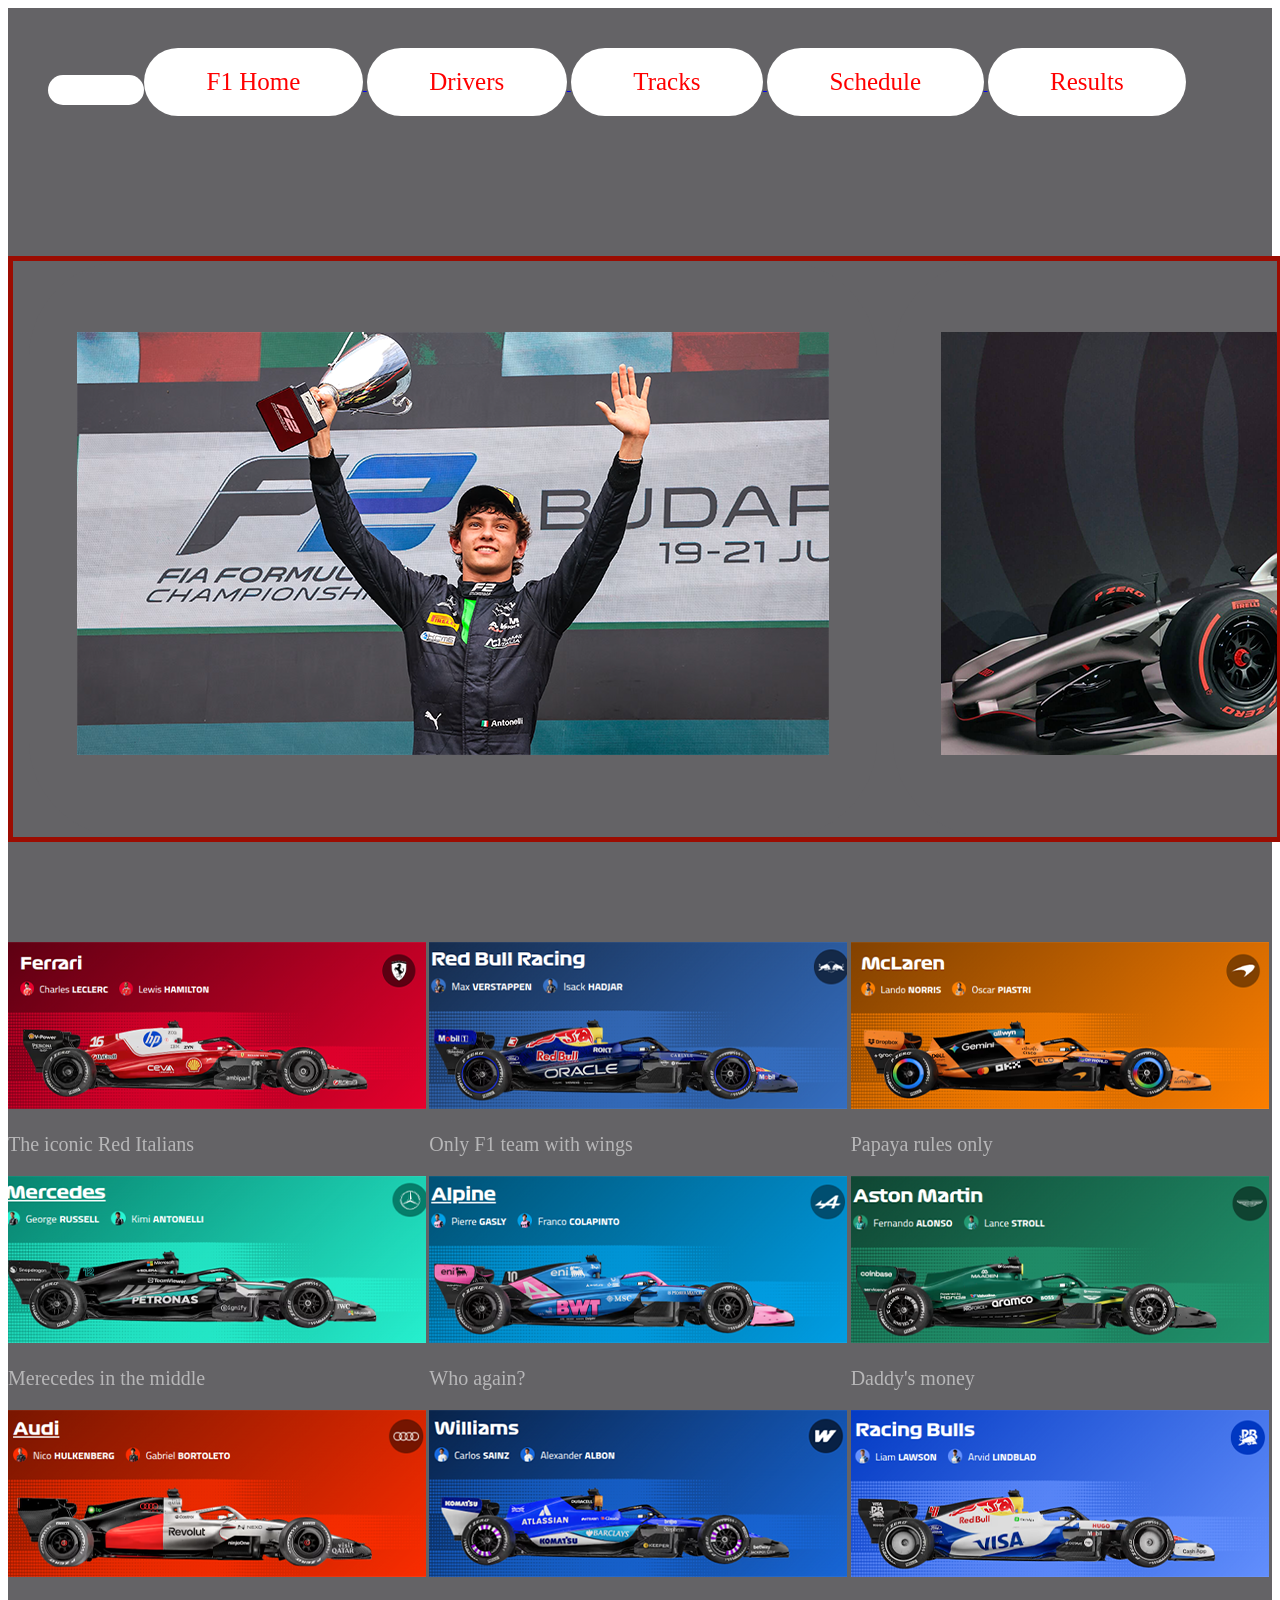
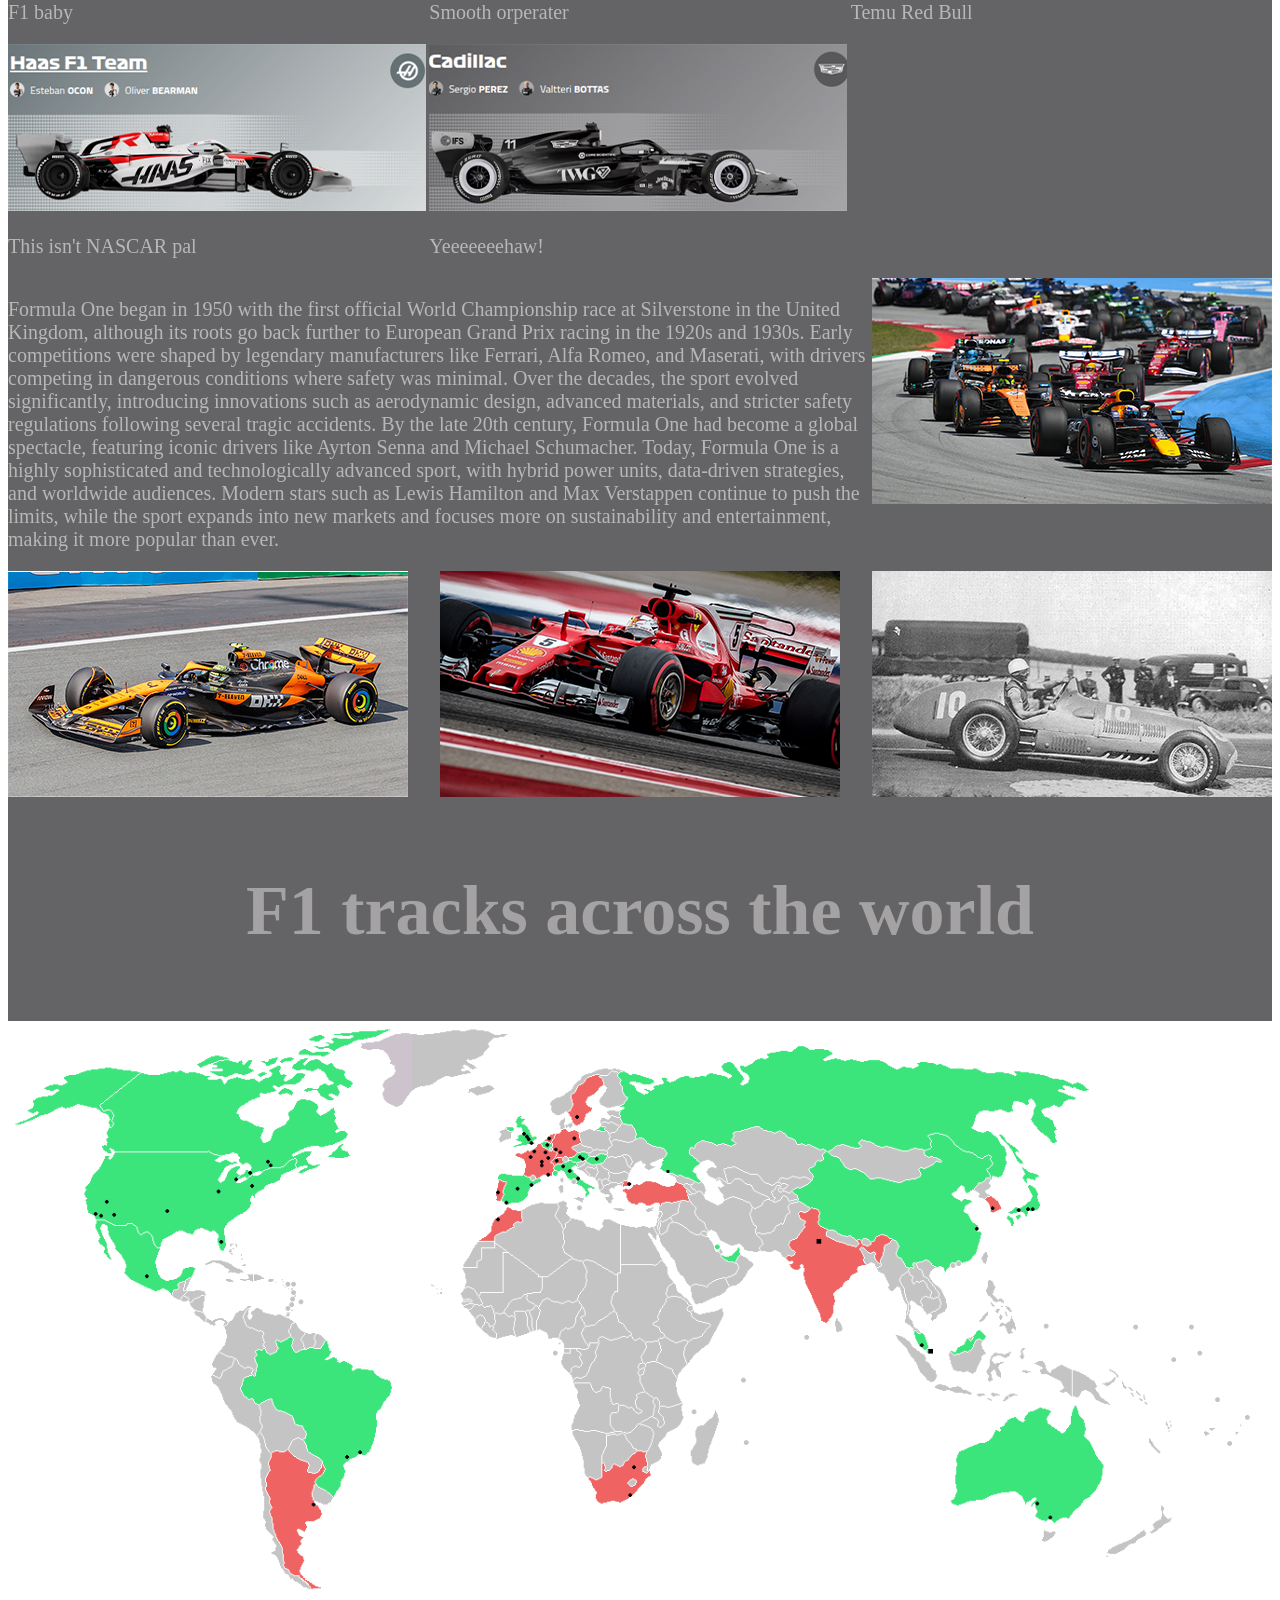
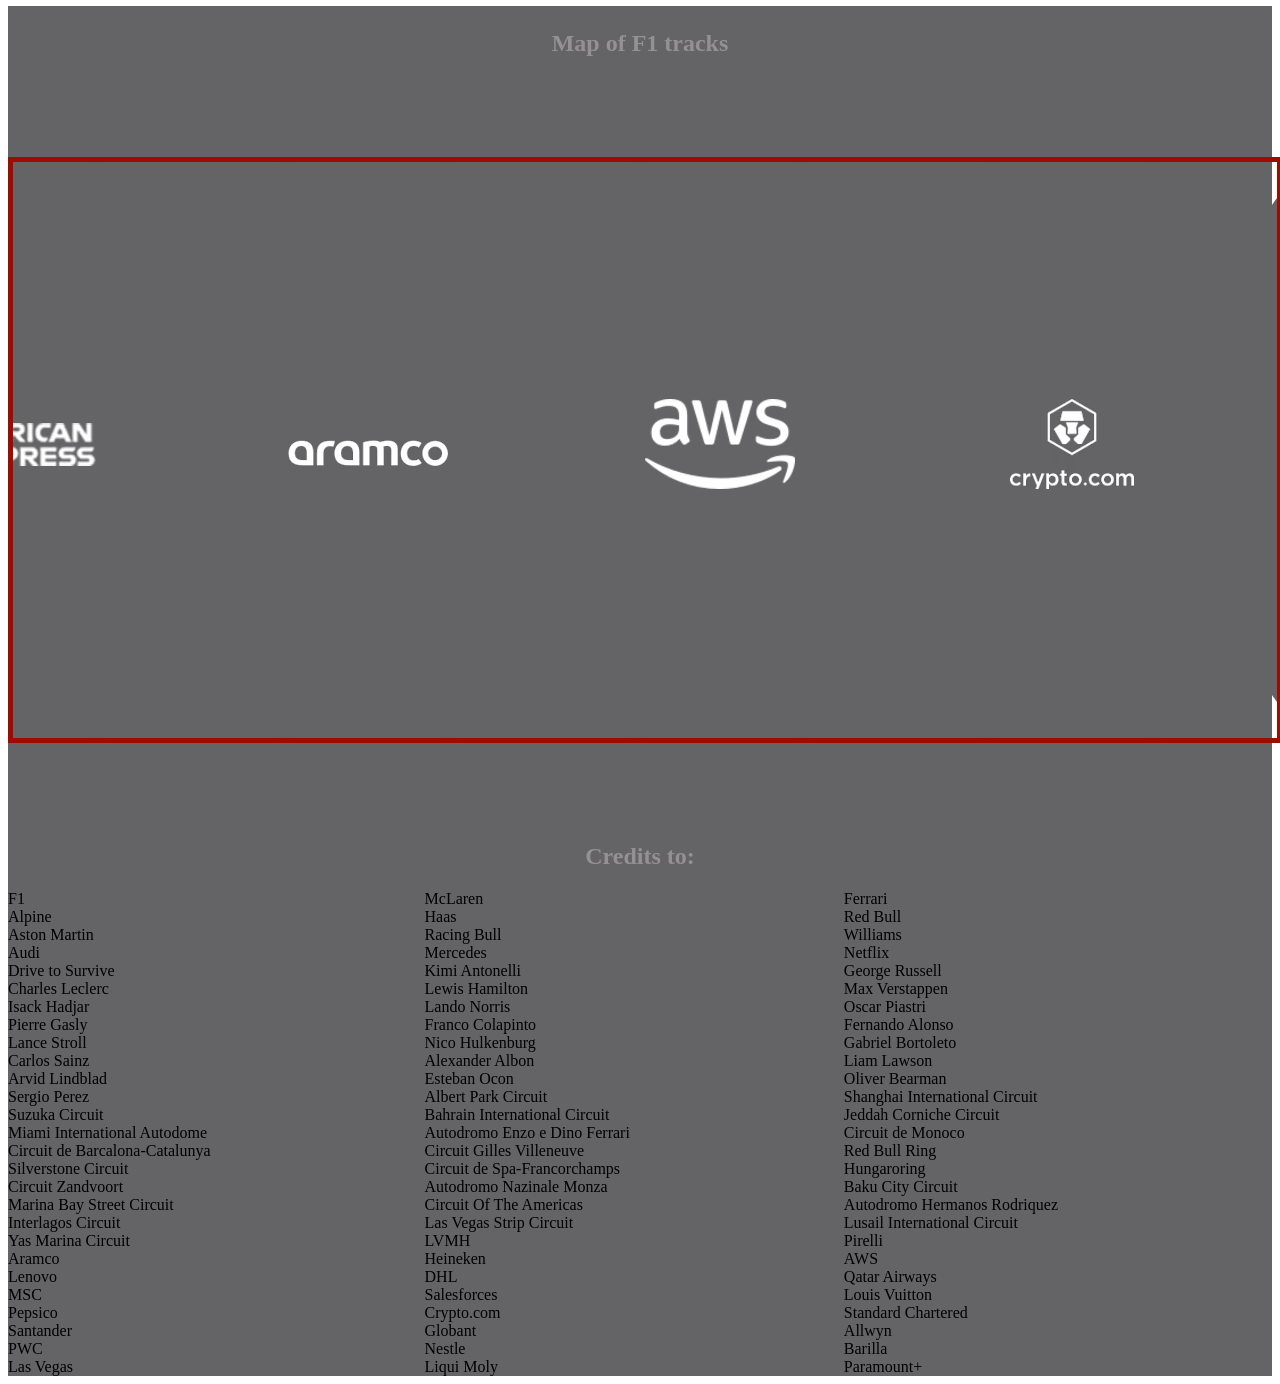
==== index.html @ 0155d585 "Apr 23, 2026, 10:17 PM" ====
<!DOCTYPE html>
<html>
<head>
<title>F1 Page</title>
<link href="style.css" rel="stylesheet">
<link rel="stylesheet" href="style.css">
<link rel="icon" type="images/png" href="images/f1lo-removebg-preview.png">
</head>
<body>
    
    <main>
    <nav>
         <div class="button">
        <a href="index.html"> 
        <button type="button" onclick="lin"  Click Me!</button>
        </a>
            <a href = "index.html">
            <button style= font-size:25px; background-color: red; color:Black”>F1 Home</button>
            </a>
            <a href = "gallery.html">
                <button style= font-size:25px; background-color: red; color:Black”>Drivers</button>
                </a>
                  <a href = "tracks.html">
            <button style= font-size:25px; background-color: red; color:Black”>Tracks</button>
            </a>
            <a href = "schedule.html">
            <button style= font-size:25px; background-color: red; color:Black”>Schedule</button>
            </a>
            <a href = "resuts.html">
            <button style= font-size:25px; background-color: red; color:Black”>Results</button>
            </a>

    </div>
</nav>
<div class="carousel"> 
    <div class="group">
      <div class="card"><img src="images/trial.png" alt="Kimi"></div>
      <div class="card"><img src="images/reveal.png" alt="Audi"></div>
      <div class="card"><img src="images/change.png" alt="Cars"></div>
      <div class="card"><img src="images/season8.png" alt="Drive to survive"></div> 
    </div>
    <div aria-hidden class="group">
        <div class="card"><img src="images/trial.png" alt="Kimi"></div>
        <div class="card"><img src="images/reveal.png" alt="Audi"></div>
        <div class="card"><img src="images/change.png" alt="Cars"></div>
        <div class="card"><img src="images/season8.png" alt="Drive to survive"></div> 
     </div>   
    </div>
 

<div class="container">
    <div><img src="images/fer.png" alt="Ferrari">
    <p>The iconic Red Italians</p></div>
    <div><img src="images/red.png" alt="Red Bull">
        <p>Only F1 team with wings</p></div>
    <div><img src="images/mcl.png" alt="McLaren">
        <p>Papaya rules only</p></div>
    <div><img src="images/Mer.png" alt="Mercedes">
        <p>Merecedes in the middle</p></div>
    <div><img src="images/alp.png" alt="Alpine">
        <p>Who again?</p></div>
    <div><img src="images/ast.png" alt="Aston Martin">
        <p>Daddy's money</p></div>
    <div><img src="images/aud.png" alt="Audi">
        <p>F1 baby</p></div>
    <div><img src="images/wil.png" alt="Williams">
        <p>Smooth orperater</p></div>
    <div><img src="images/rac.png" alt="Racing Bull">
        <p>Temu Red Bull</p></div>
    <div><img src="images/haa.png" alt="Haas">
        <p>This isn't NASCAR pal</p></div>
    <div><img src="images/cad.png" alt="Cadillac">
        <p>Yeeeeeeehaw!</p></div>
</div>



<div class="container">
    <div><img src="images/lots.png" alt="Lots"></div>
    <div><img src="images/foc.png" alt="F1 car"></div>
    <div class="box3"><p>Formula One began in 1950 with the first official World Championship race at Silverstone in the United Kingdom, although its roots go back further to European Grand Prix racing in the 1920s and 1930s. Early competitions were shaped by legendary manufacturers like Ferrari, Alfa Romeo, and Maserati, with drivers competing in dangerous conditions where safety was minimal. Over the decades, the sport evolved significantly, introducing innovations such as aerodynamic design, advanced materials, and stricter safety regulations following several tragic accidents. By the late 20th century, Formula One had become a global spectacle, featuring iconic drivers like Ayrton Senna and Michael Schumacher. Today, Formula One is a highly sophisticated and technologically advanced sport, with hybrid power units, data-driven strategies, and worldwide audiences. Modern stars such as Lewis Hamilton and Max Verstappen continue to push the limits, while the sport expands into new markets and focuses more on sustainability and entertainment, making it more popular than ever.</p>
    </div>
    <div><img src="images/auto.png" alt="Autograph"></div>
    <div><img src="images/oldy.png" alt="Old F1 car"></div>
</div>

<h3>F1 tracks across the world</h3>
<img src="images/map.png" alt="map" width="100%">
<h2>Map of F1 tracks</h2>

 </nav>
<div class="carousel"> 
    <div class="group">
      <div class="card"><img src="images/lvmh.png" alt="Kimi"></div>
      <div class="card"><img src="images/allwyn.png" alt="Cars"></div>
      <div class="card"><img src="images/Amex.png" alt="Drive to survive"></div> 
      <div class="card"><img src="images/aramco.png" alt="Kimi"></div>
      <div class="card"><img src="images/AWSGLOBAL.png" alt="Kimi"></div>
      <div class="card"><img src="images/crypto.com.png" alt="Kimi"></div>
      <div class="card"><img src="images/dhl.png" alt="Kimi"></div>
      <div class="card"><img src="images/globant.png" alt="Kimi"></div>
      <div class="card"><img src="images/lenovo.png" alt="Kimi"></div>
      <div class="card"><img src="images/logoheinekenoutlinedlight.png" alt="Kimi"></div>
      <div class="card"><img src="images/louisvuitton(3).png" alt="Kimi"></div>
      <div class="card"><img src="images/moethennessy.png" alt="Kimi"></div>
      <div class="card"><img src="images/nestle.png" alt="Kimi"></div>
      <div class="card"><img src="images/pepsico.png" alt="Kimi"></div>
      <div class="card"><img src="images/pirelli.png" alt="Kimi"></div>
      <div class="card"><img src="images/qatar.png" alt="Kimi"></div>
      <div class="card"><img src="images/salesforce.png" alt="Kimi"></div>
      <div class="card"><img src="images/santander.png" alt="Kimi"></div>
      <div class="card"><img src="images/standardchartered.png" alt="Kimi"></div>
      <div class="card"><img src="images/TAGH_Shield_Monochrome_White-pw1.png" alt="Kimi"></div>
    </div>
    <div aria-hidden class="group">
 <div class="card"><img src="images/lvmh.png" alt="Kimi"></div>
      <div class="card"><img src="images/allwyn.png" alt="Cars"></div>
      <div class="card"><img src="images/Amex.png" alt="Drive to survive"></div> 
      <div class="card"><img src="images/aramco.png" alt="Kimi"></div>
      <div class="card"><img src="images/AWSGLOBAL.png" alt="Kimi"></div>
      <div class="card"><img src="images/crypto.com.png" alt="Kimi"></div>
      <div class="card"><img src="images/dhl.png" alt="Kimi"></div>
      <div class="card"><img src="images/globant.png" alt="Kimi"></div>
      <div class="card"><img src="images/lenovo.png" alt="Kimi"></div>
      <div class="card"><img src="images/logoheinekenoutlinedlight.png" alt="Kimi"></div>
      <div class="card"><img src="images/louisvuitton(3).png" alt="Kimi"></div>
      <div class="card"><img src="images/moethennessy.png" alt="Kimi"></div>
      <div class="card"><img src="images/nestle.png" alt="Kimi"></div>
      <div class="card"><img src="images/pepsico.png" alt="Kimi"></div>
      <div class="card"><img src="images/pirelli.png" alt="Kimi"></div>
      <div class="card"><img src="images/qatar.png" alt="Kimi"></div>
      <div class="card"><img src="images/salesforce.png" alt="Kimi"></div>
      <div class="card"><img src="images/santander.png" alt="Kimi"></div>
      <div class="card"><img src="images/standardchartered.png" alt="Kimi"></div>
      <div class="card"><img src="images/TAGH_Shield_Monochrome_White-pw1.png" alt="Kimi"></div>
    </div>
    </div>

    <footer>
    <h2>Credits to:</h2>
   <div class="container">
    <div>F1</div>
    <div> McLaren </div>
    <div>Ferrari</div>
    <div>Alpine</div>
    <div>Haas</div>
    <div>Red Bull</div>
    <div>Aston Martin </div>
    <div>Racing Bull</div>
    <div>Williams</div> 
    <div>Audi</div>
    <div>Mercedes</div>
    <div>Netflix</div>
    <div>Drive to Survive</div>
    <div>Kimi Antonelli</div>
   <div>George Russell</div>
   <div>Charles Leclerc</div>
   <div>Lewis Hamilton</div>
   <div>Max Verstappen</div>
   <div>Isack Hadjar</div>
   <div>Lando Norris</div>
   <div>Oscar Piastri</div>
   <div>Pierre Gasly</div>
   <div>Franco Colapinto</div>
   <div>Fernando Alonso</div>
   <div>Lance Stroll</div>
   <div>Nico Hulkenburg</div>
   <div>Gabriel Bortoleto</div>
   <div>Carlos Sainz</div>
   <div>Alexander Albon</div>
   <div>Liam Lawson</div>
   <div>Arvid Lindblad</div>
   <div>Esteban Ocon</div>
   <div>Oliver Bearman</div>
   <div>Sergio Perez</div>
   <div>Albert Park Circuit</div>
   <div>Shanghai International Circuit</div>
   <div>Suzuka Circuit</div>
   <div>Bahrain International Circuit</div>
   <div>Jeddah Corniche Circuit</div>
   <div>Miami International Autodome</div>
   <div>Autodromo Enzo e Dino Ferrari</div>
   <div>Circuit de Monoco</div>
   <div>Circuit de Barcalona-Catalunya</div>
   <div>Circuit Gilles Villeneuve</div>
   <div>Red Bull Ring</div>
   <div>Silverstone Circuit</div>
   <div>Circuit de Spa-Francorchamps</div>
   <div>Hungaroring</div>
   <div>Circuit Zandvoort</div>
   <div>Autodromo Nazinale Monza</div>
   <div>Baku City Circuit</div>
   <div>Marina Bay Street Circuit</div>
   <div>Circuit Of The Americas</div>
   <div>Autodromo Hermanos Rodriquez</div>
   <div>Interlagos Circuit</div>
   <div>Las Vegas Strip Circuit</div>
   <div>Lusail International Circuit</div>
   <div>Yas Marina Circuit</div>
   <div>LVMH</div>
   <div>Pirelli</div>
   <div>Aramco</div>
   <div>Heineken</div>
   <div>AWS</div>
   <div>Lenovo</div>
   <div>DHL</div>
   <div>Qatar Airways</div>
   <div>MSC</div>
   <div>Salesforces</div>
   <div>Louis Vuitton</div>
   <div>Pepsico</div>
   <div>Crypto.com</div>
   <div>Standard Chartered</div>
   <div>Santander</div>
   <div>Globant</div>
   <div>Allwyn</div>
   <div>PWC</div>
   <div>Nestle</div>
   <div>Barilla</div>
   <div>Las Vegas</div>
   <div>Liqui Moly</div>
   <div>Paramount+</div>

</div>
</main>
</footer>
</body>
</html>
---- style.css ----
.carousel {
  margin: 100px auto;
  width: 100%;
  border: 5px solid rgb(156, 12, 1);
  display: flex;
  overflow-x: auto;
  gap: 1em;
}

  .carousel::-webkit-scrollbar {
    display: none;
    }
   
    .group{
        display: flex;
        align-items: center;
        justify-content: center;
        gap: 1em;
        animation: spin 45s infinite linear;
        padding-right: 1em;
        padding-left: 1em;
    }
        
        .card{
            Flex: 0 0 5em;
            height: 10em;
            padding: 1em;
            background: rgb(100, 99, 102);
            font-size: 3rem;
            border-radius: 2em;
            text-align: center;
            align-content: center;
            }
            @keyframes spin {
            from {translate: 0;}
            to {translate: -100%;}
            }
            
.container {
display: grid;
grid-template-columns: auto auto auto;
}

.container {
    display: grid;
    grid-template-columns: auto auto auto;
    }

    
    h3 {
        font-size: 70px; text-align: center;
    }

    h2 {
        text-align: center;
    }

    nav { background-color: rgb(100, 99, 102); padding: 40px;}

    main { background-color: rgb(100, 99, 102);}

    button{
        border: none;
        background: white;
        padding: .8em 2.5em;
        border-radius: 100px;
        color: red;
        font-family: poppins;
        font-size: 1.2em;
        font-weight: 500;
        cursor: pointer;
        transition: 150ms ease;
        }
        button hover{
        background-color: red;
        scale: 2;
        }
        

    .box3 {
        grid-column-start: 1;
        grid-row-start: 1;
        grid-column-end: 3;
    }

    h1 {
        color: rgba(188, 184, 184, 0.539);
        font-family: Georgia, 'Times New Roman', Times, serif;
    }

    h2 {
        color: rgba(188, 184, 184, 0.539);
        font-family: Georgia, 'Times New Roman', Times, serif;
    }
h3 {
        color: rgba(220, 215, 215, 0.539);
        font-family: Georgia, 'Times New Roman', Times, serif;
    }

   p {
        color: rgba(255, 255, 255, 0.539);
        font-family: Georgia, 'Times New Roman', Times, serif;
        font-size: 20px;
    }
---- style.css ----
.carousel {
  margin: 100px auto;
  width: 100%;
  border: 5px solid rgb(156, 12, 1);
  display: flex;
  overflow-x: auto;
  gap: 1em;
}

  .carousel::-webkit-scrollbar {
    display: none;
    }
   
    .group{
        display: flex;
        align-items: center;
        justify-content: center;
        gap: 1em;
        animation: spin 45s infinite linear;
        padding-right: 1em;
        padding-left: 1em;
    }
        
        .card{
            Flex: 0 0 5em;
            height: 10em;
            padding: 1em;
            background: rgb(100, 99, 102);
            font-size: 3rem;
            border-radius: 2em;
            text-align: center;
            align-content: center;
            }
            @keyframes spin {
            from {translate: 0;}
            to {translate: -100%;}
            }
            
.container {
display: grid;
grid-template-columns: auto auto auto;
}

.container {
    display: grid;
    grid-template-columns: auto auto auto;
    }

    
    h3 {
        font-size: 70px; text-align: center;
    }

    h2 {
        text-align: center;
    }

    nav { background-color: rgb(100, 99, 102); padding: 40px;}

    main { background-color: rgb(100, 99, 102);}

    button{
        border: none;
        background: white;
        padding: .8em 2.5em;
        border-radius: 100px;
        color: red;
        font-family: poppins;
        font-size: 1.2em;
        font-weight: 500;
        cursor: pointer;
        transition: 150ms ease;
        }
        button hover{
        background-color: red;
        scale: 2;
        }
        

    .box3 {
        grid-column-start: 1;
        grid-row-start: 1;
        grid-column-end: 3;
    }

    h1 {
        color: rgba(188, 184, 184, 0.539);
        font-family: Georgia, 'Times New Roman', Times, serif;
    }

    h2 {
        color: rgba(188, 184, 184, 0.539);
        font-family: Georgia, 'Times New Roman', Times, serif;
    }
h3 {
        color: rgba(220, 215, 215, 0.539);
        font-family: Georgia, 'Times New Roman', Times, serif;
    }

   p {
        color: rgba(255, 255, 255, 0.539);
        font-family: Georgia, 'Times New Roman', Times, serif;
        font-size: 20px;
    }
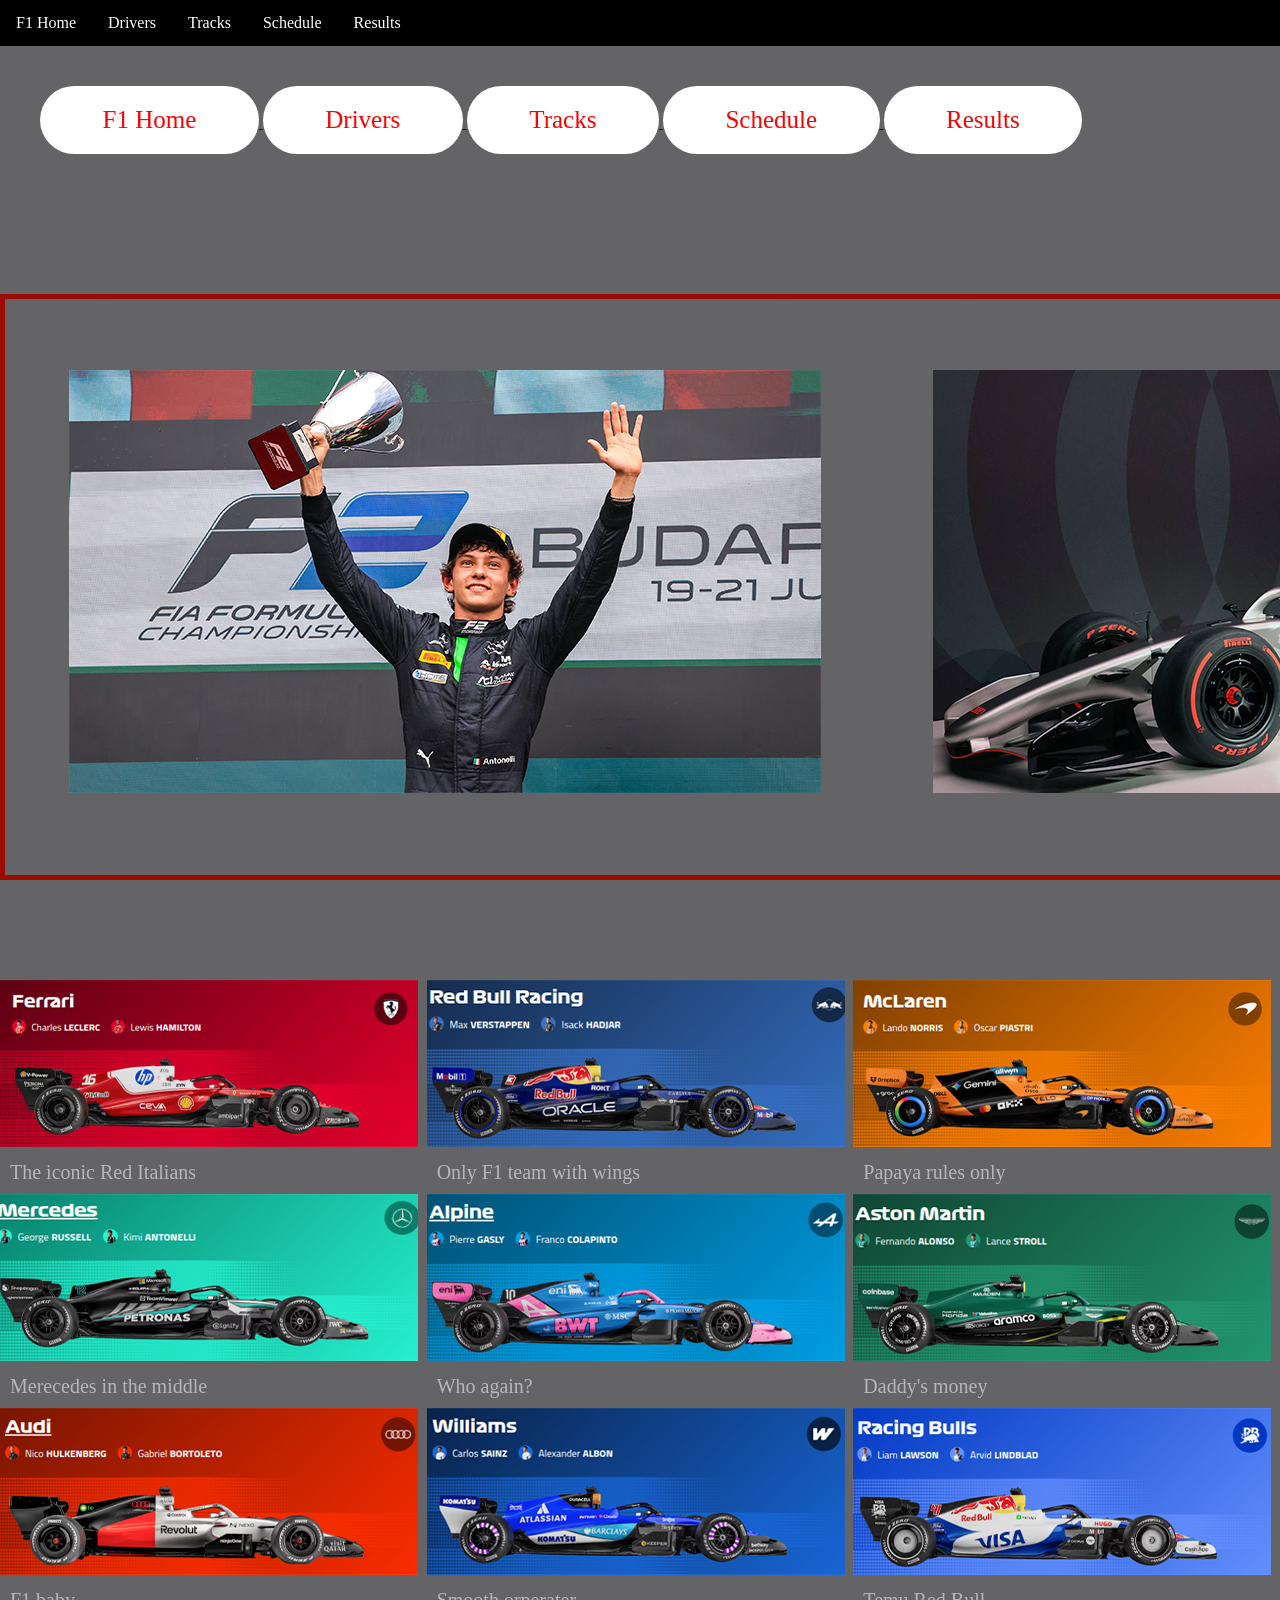
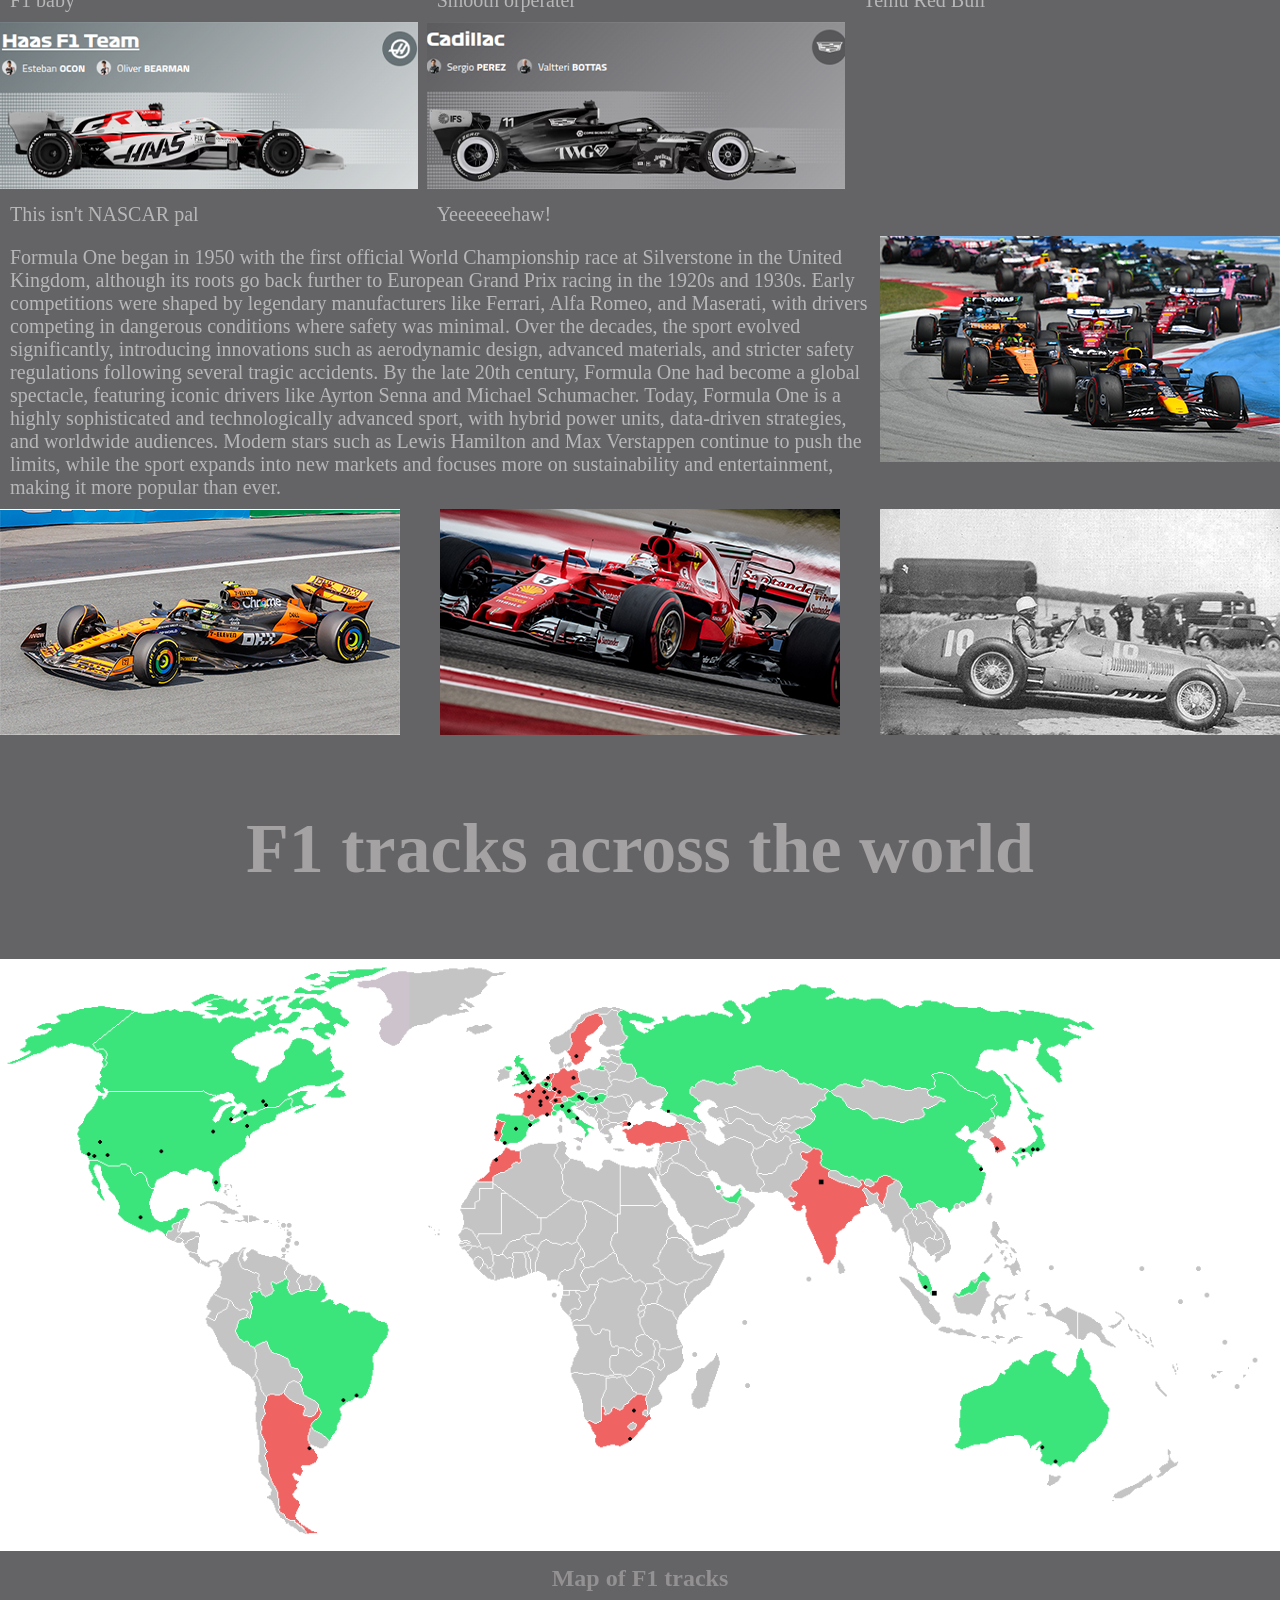
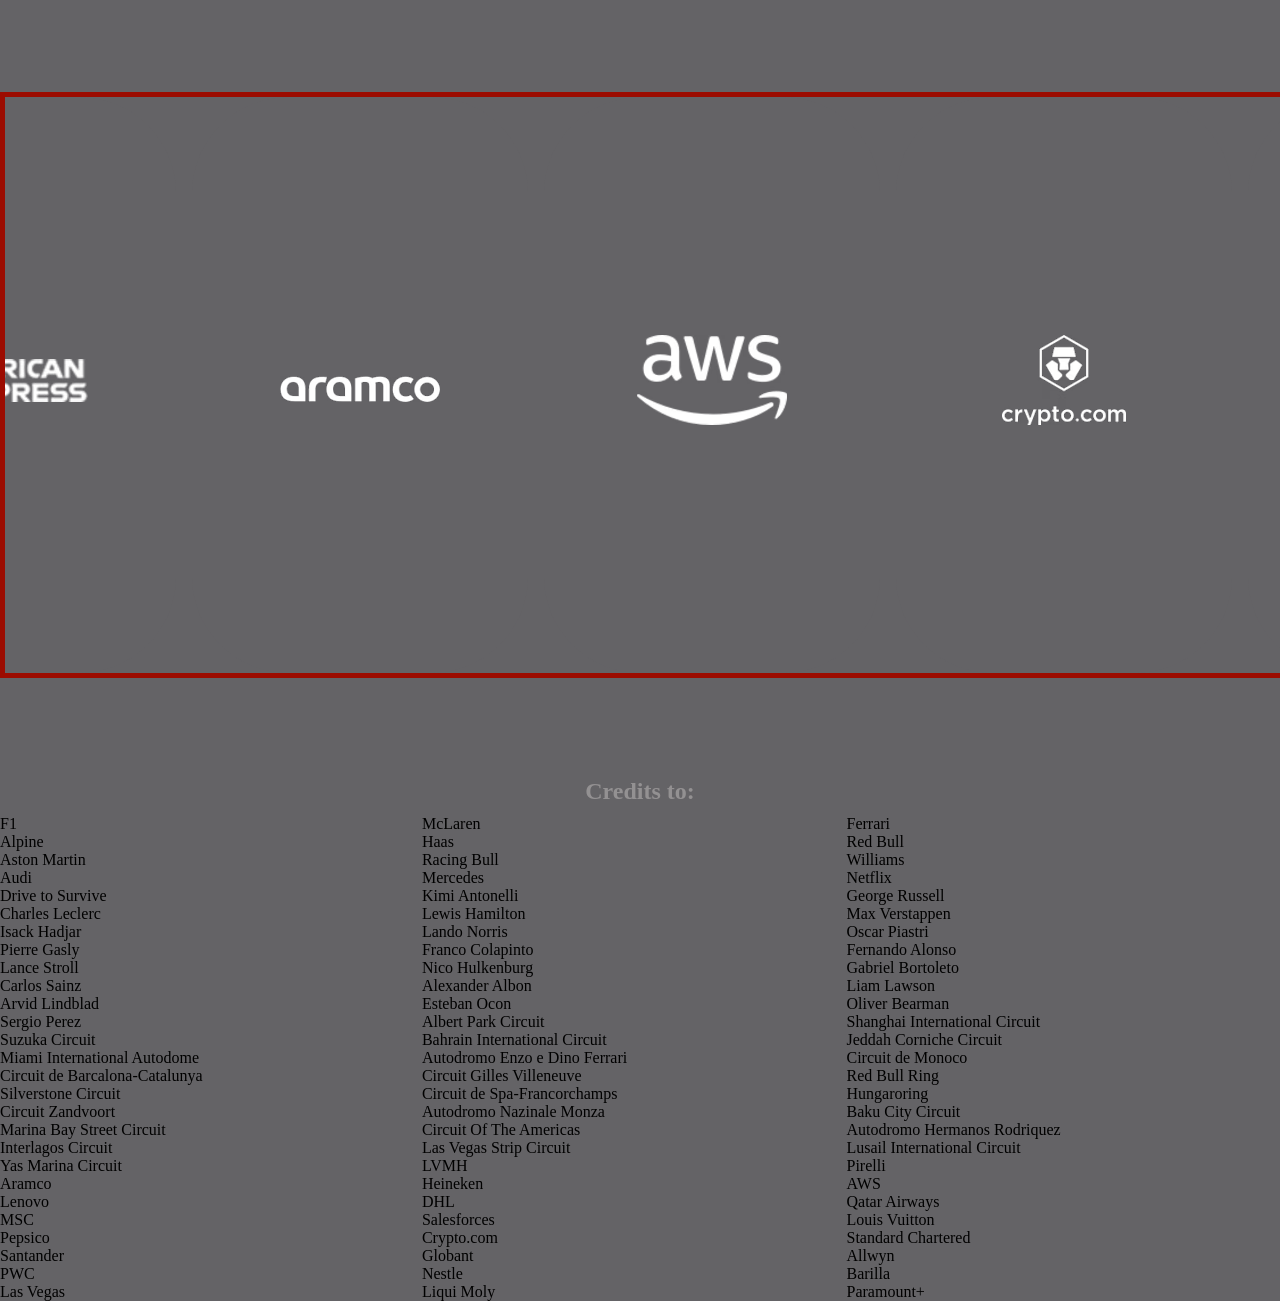
==== commit 87aee8c7: "Apr 23, 2026, 10:29 PM" ====
--- a/index.html
+++ b/index.html
@@ -9,11 +9,14 @@
 <body>
     
     <main>
+        <ul>
+  <li><a href="index.html"> F1 Home</a></li>
+  <li><a href="gallery.html">Drivers</a></li>
+  <li><a href="tracks.html">Tracks</a></li>
+  <li><a href="schedule.html">Schedule</a></li>
+   <li><a href="resuts.html">Results</a></li>
+</ul>
     <nav>
-         <div class="button">
-        <a href="index.html"> 
-        <button type="button" onclick="lin"  Click Me!</button>
-        </a>
             <a href = "index.html">
             <button style= font-size:25px; background-color: red; color:Black”>F1 Home</button>
             </a>
--- a/style.css
+++ b/style.css
@@ -103,5 +103,51 @@
         font-size: 20px;
     }
 
+    body {
+  margin: 0;
+  padding: 0;
+}
+
+h2, p {
+  margin: 10px;
+}
+
+ul {
+  list-style-type: none;
+  margin: 0;
+  padding: 0;
+  overflow: hidden;
+  background-color: black;
+}
+
+ul li {
+  float: left;
+}
+
+ul li a {
+  display: block;
+  color: white;
+  text-align: center;
+  padding: 14px 16px;
+  text-decoration: none;
+}
+
+ul li a:hover {
+  background-color: #111111;
+}
+</style>
+</head>
+<body>
+
+<ul>
+  <li><a href="#home">Home</a></li>
+  <li><a href="#news">News</a></li>
+  <li><a href="#contact">Contact</a></li>
+  <li><a href="#about">About</a></li>
+</ul>
+
+</body>
+</html>
+
     
     
--- a/style.css
+++ b/style.css
@@ -103,5 +103,51 @@
         font-size: 20px;
     }
 
+    body {
+  margin: 0;
+  padding: 0;
+}
+
+h2, p {
+  margin: 10px;
+}
+
+ul {
+  list-style-type: none;
+  margin: 0;
+  padding: 0;
+  overflow: hidden;
+  background-color: black;
+}
+
+ul li {
+  float: left;
+}
+
+ul li a {
+  display: block;
+  color: white;
+  text-align: center;
+  padding: 14px 16px;
+  text-decoration: none;
+}
+
+ul li a:hover {
+  background-color: #111111;
+}
+</style>
+</head>
+<body>
+
+<ul>
+  <li><a href="#home">Home</a></li>
+  <li><a href="#news">News</a></li>
+  <li><a href="#contact">Contact</a></li>
+  <li><a href="#about">About</a></li>
+</ul>
+
+</body>
+</html>
+
     
     
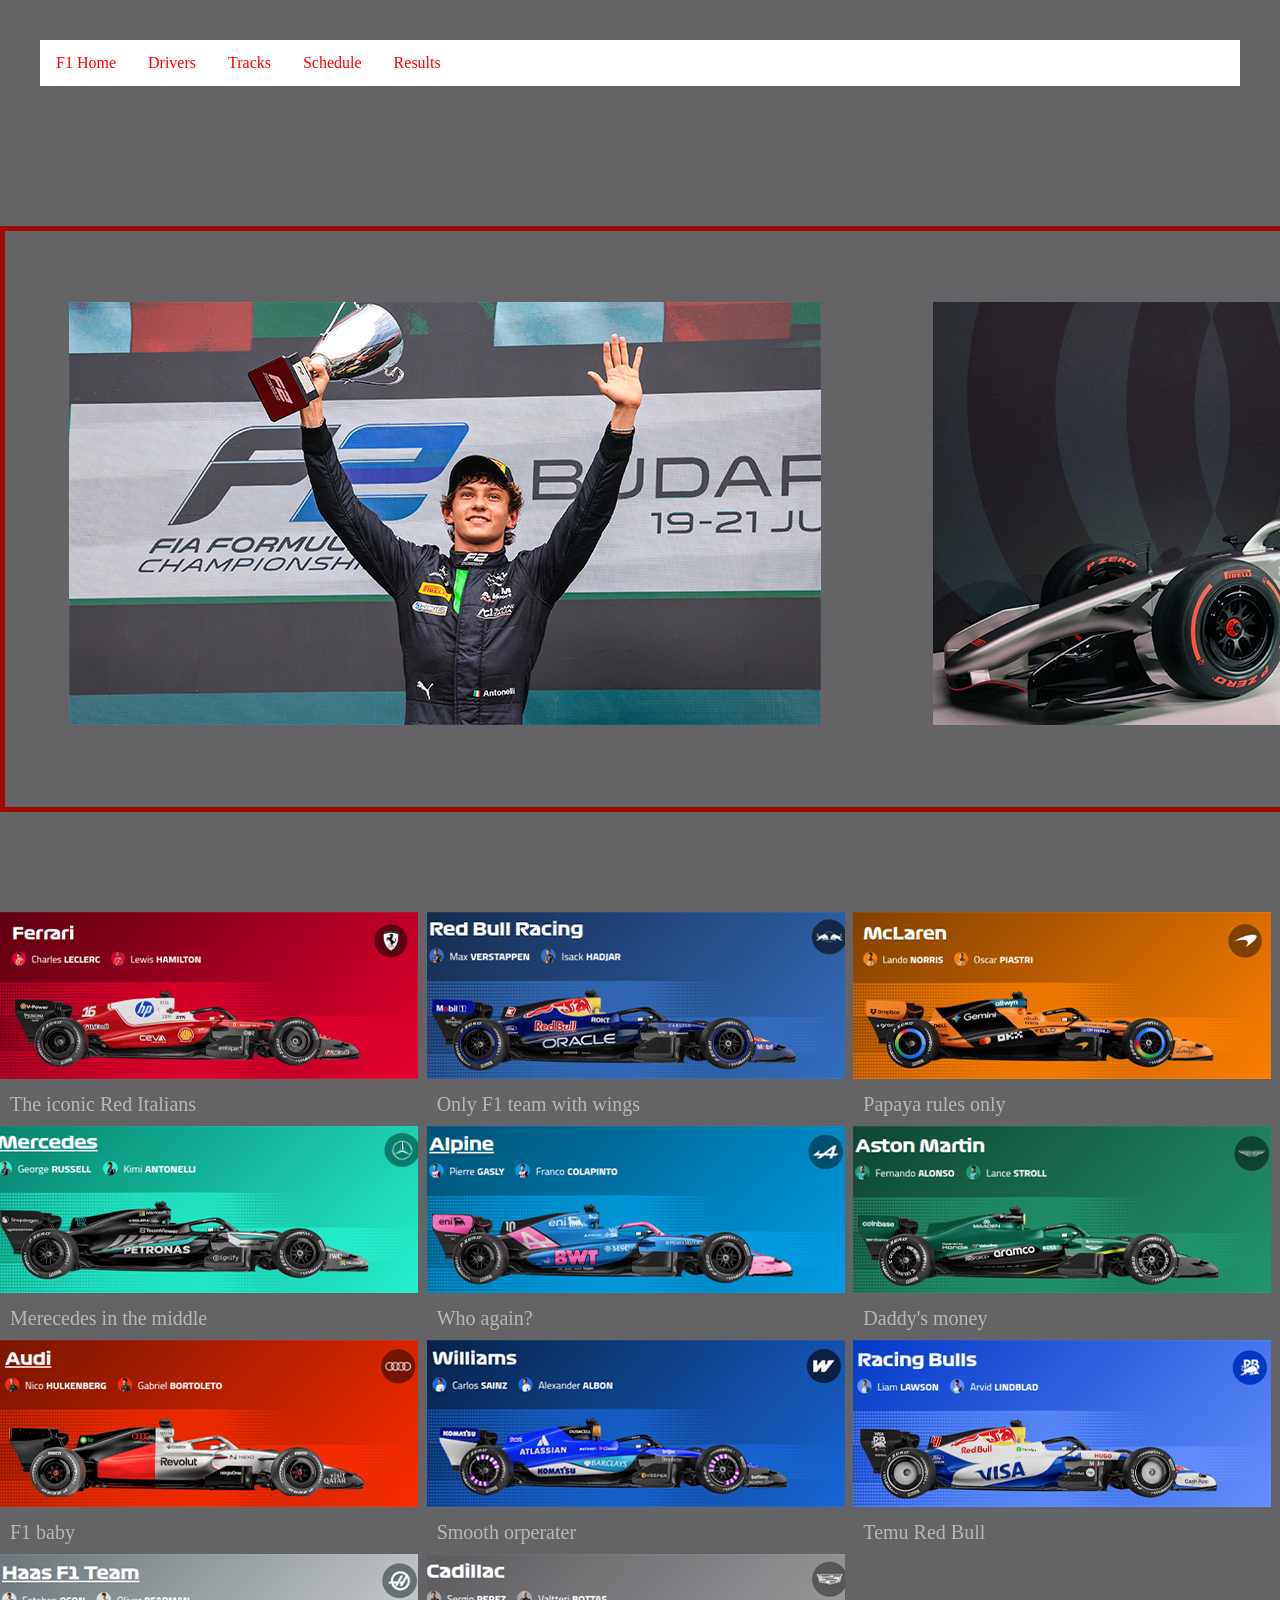
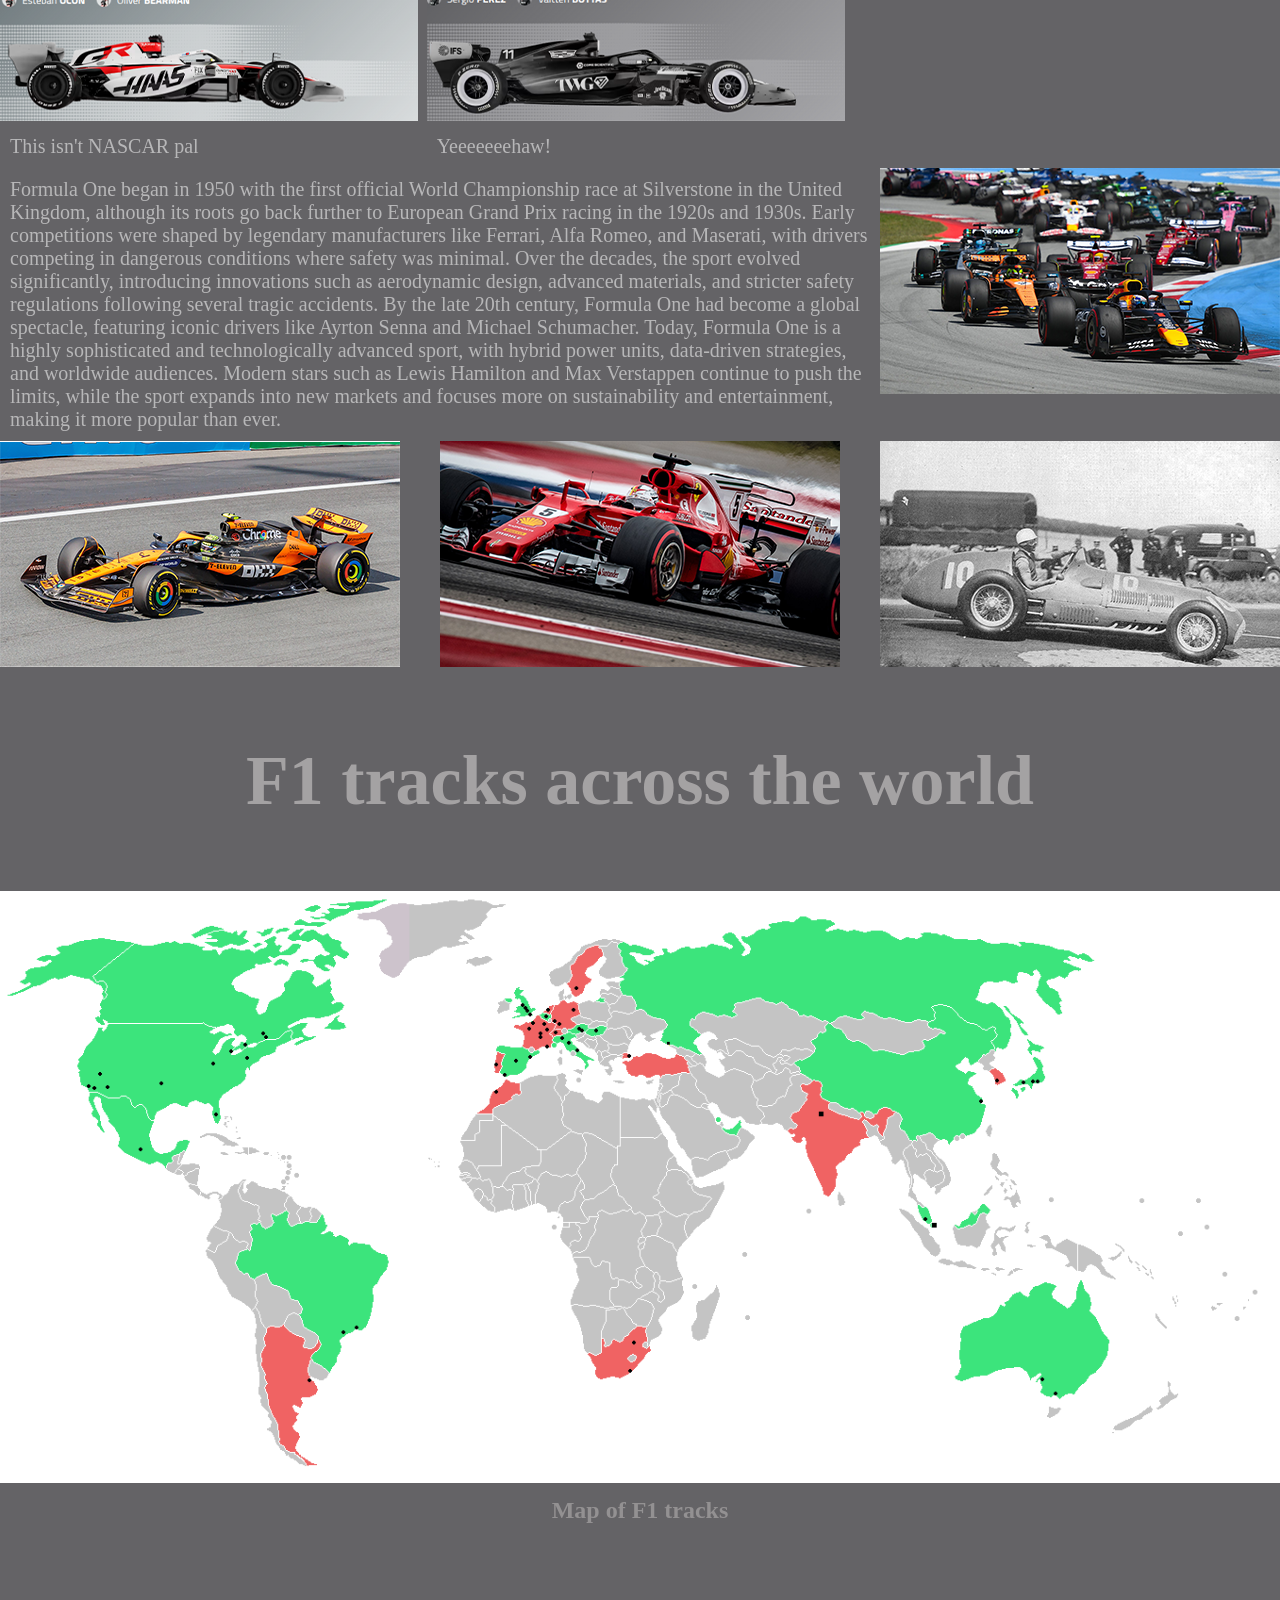
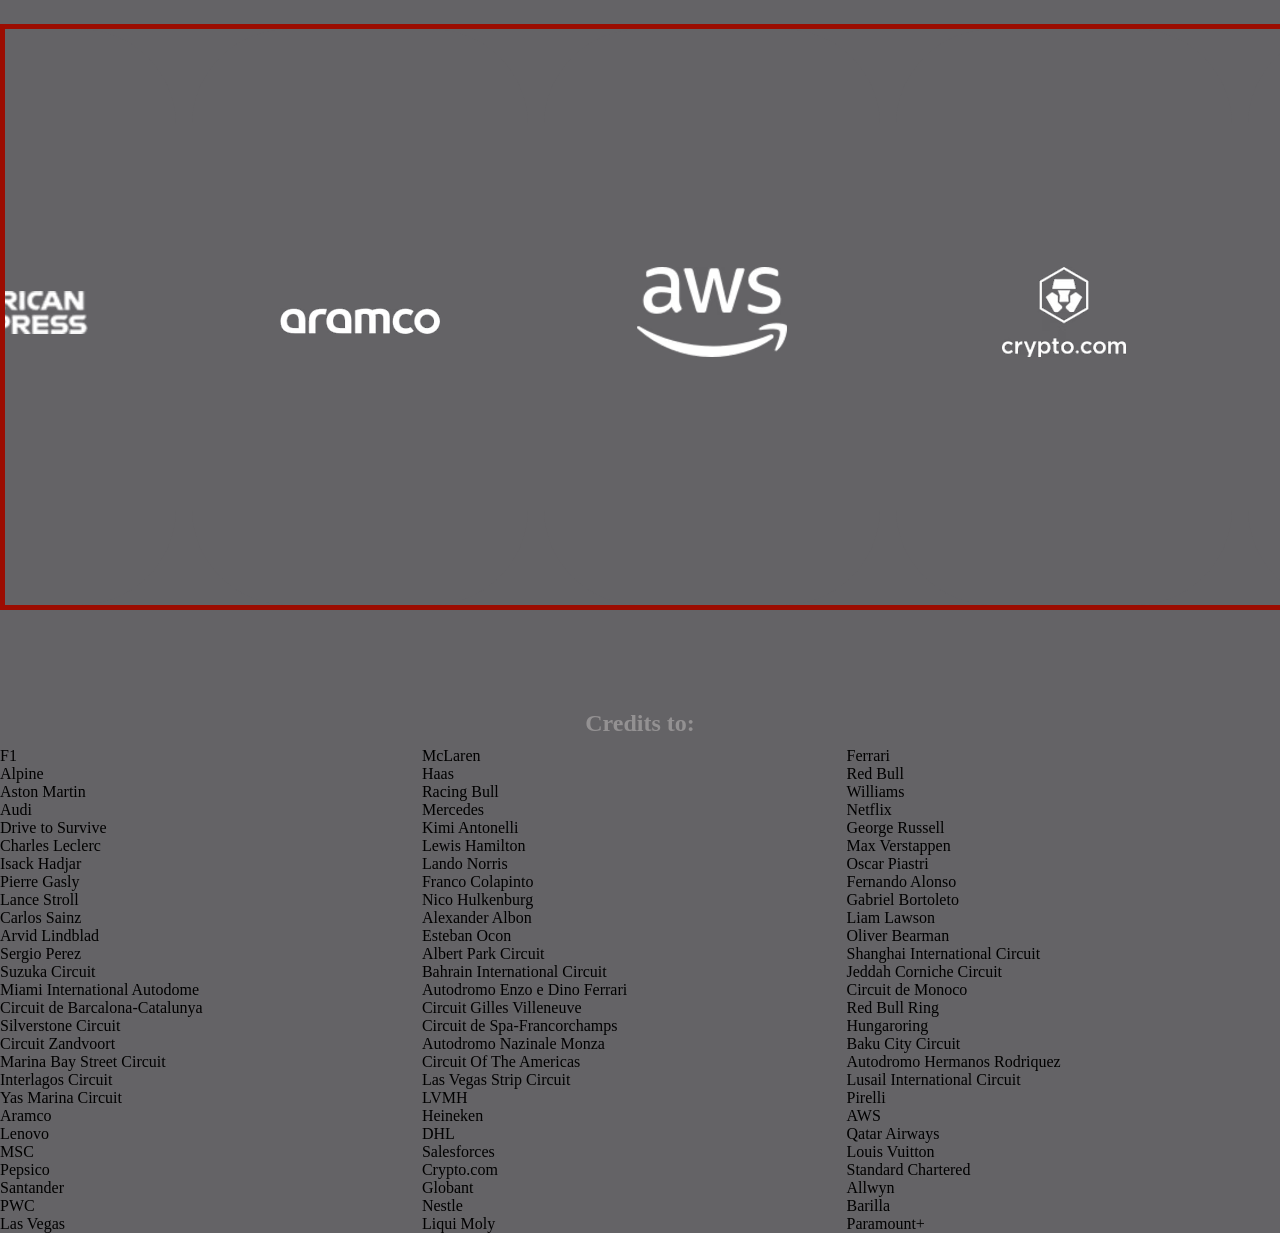
==== commit e1a8adb3: "Apr 23, 2026, 10:33 PM" ====
--- a/index.html
+++ b/index.html
@@ -9,6 +9,7 @@
 <body>
     
     <main>
+         <nav>
         <ul>
   <li><a href="index.html"> F1 Home</a></li>
   <li><a href="gallery.html">Drivers</a></li>
@@ -16,24 +17,8 @@
   <li><a href="schedule.html">Schedule</a></li>
    <li><a href="resuts.html">Results</a></li>
 </ul>
-    <nav>
-            <a href = "index.html">
-            <button style= font-size:25px; background-color: red; color:Black”>F1 Home</button>
-            </a>
-            <a href = "gallery.html">
-                <button style= font-size:25px; background-color: red; color:Black”>Drivers</button>
-                </a>
-                  <a href = "tracks.html">
-            <button style= font-size:25px; background-color: red; color:Black”>Tracks</button>
-            </a>
-            <a href = "schedule.html">
-            <button style= font-size:25px; background-color: red; color:Black”>Schedule</button>
-            </a>
-            <a href = "resuts.html">
-            <button style= font-size:25px; background-color: red; color:Black”>Results</button>
-            </a>
-
-    </div>
+   
+    
 </nav>
 <div class="carousel"> 
     <div class="group">
--- a/style.css
+++ b/style.css
@@ -117,7 +117,7 @@
   margin: 0;
   padding: 0;
   overflow: hidden;
-  background-color: black;
+  background-color: white;
 }
 
 ul li {
@@ -126,7 +126,7 @@
 
 ul li a {
   display: block;
-  color: white;
+  color: red;
   text-align: center;
   padding: 14px 16px;
   text-decoration: none;
--- a/style.css
+++ b/style.css
@@ -117,7 +117,7 @@
   margin: 0;
   padding: 0;
   overflow: hidden;
-  background-color: black;
+  background-color: white;
 }
 
 ul li {
@@ -126,7 +126,7 @@
 
 ul li a {
   display: block;
-  color: white;
+  color: red;
   text-align: center;
   padding: 14px 16px;
   text-decoration: none;
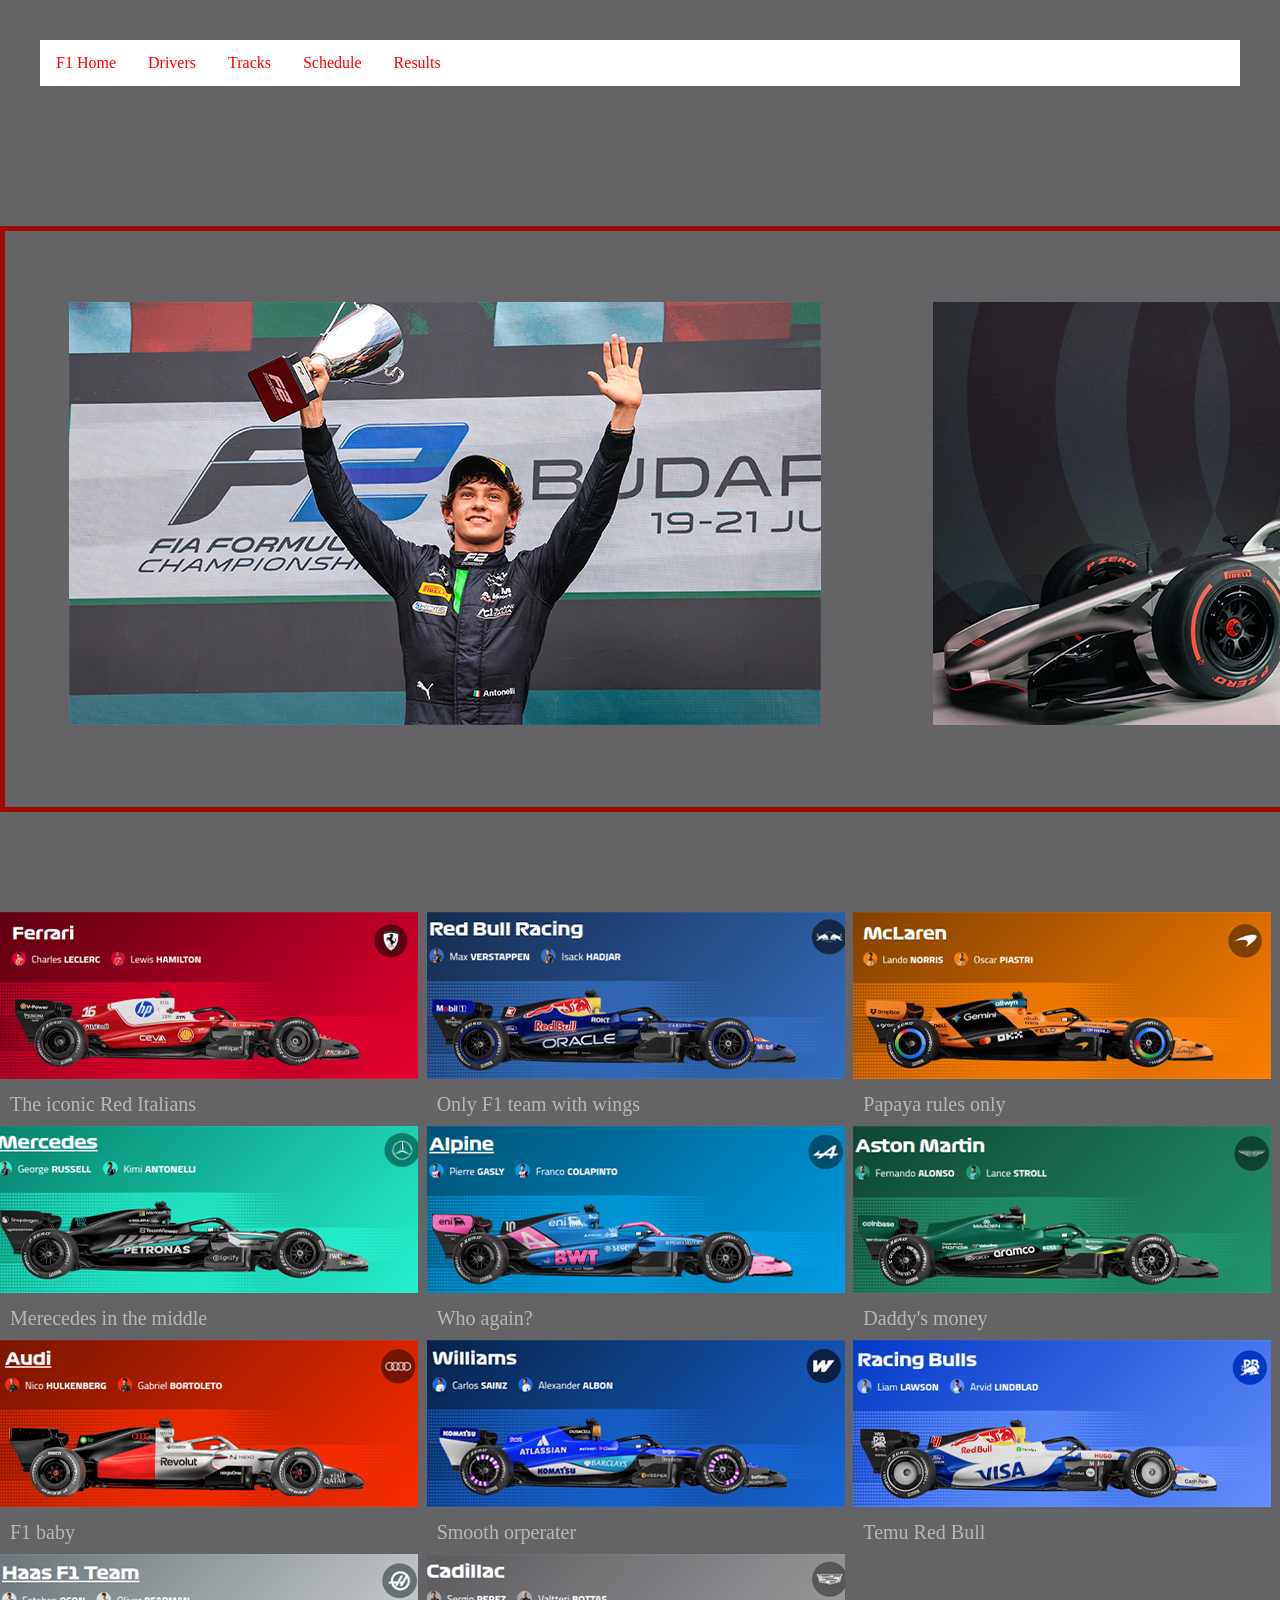
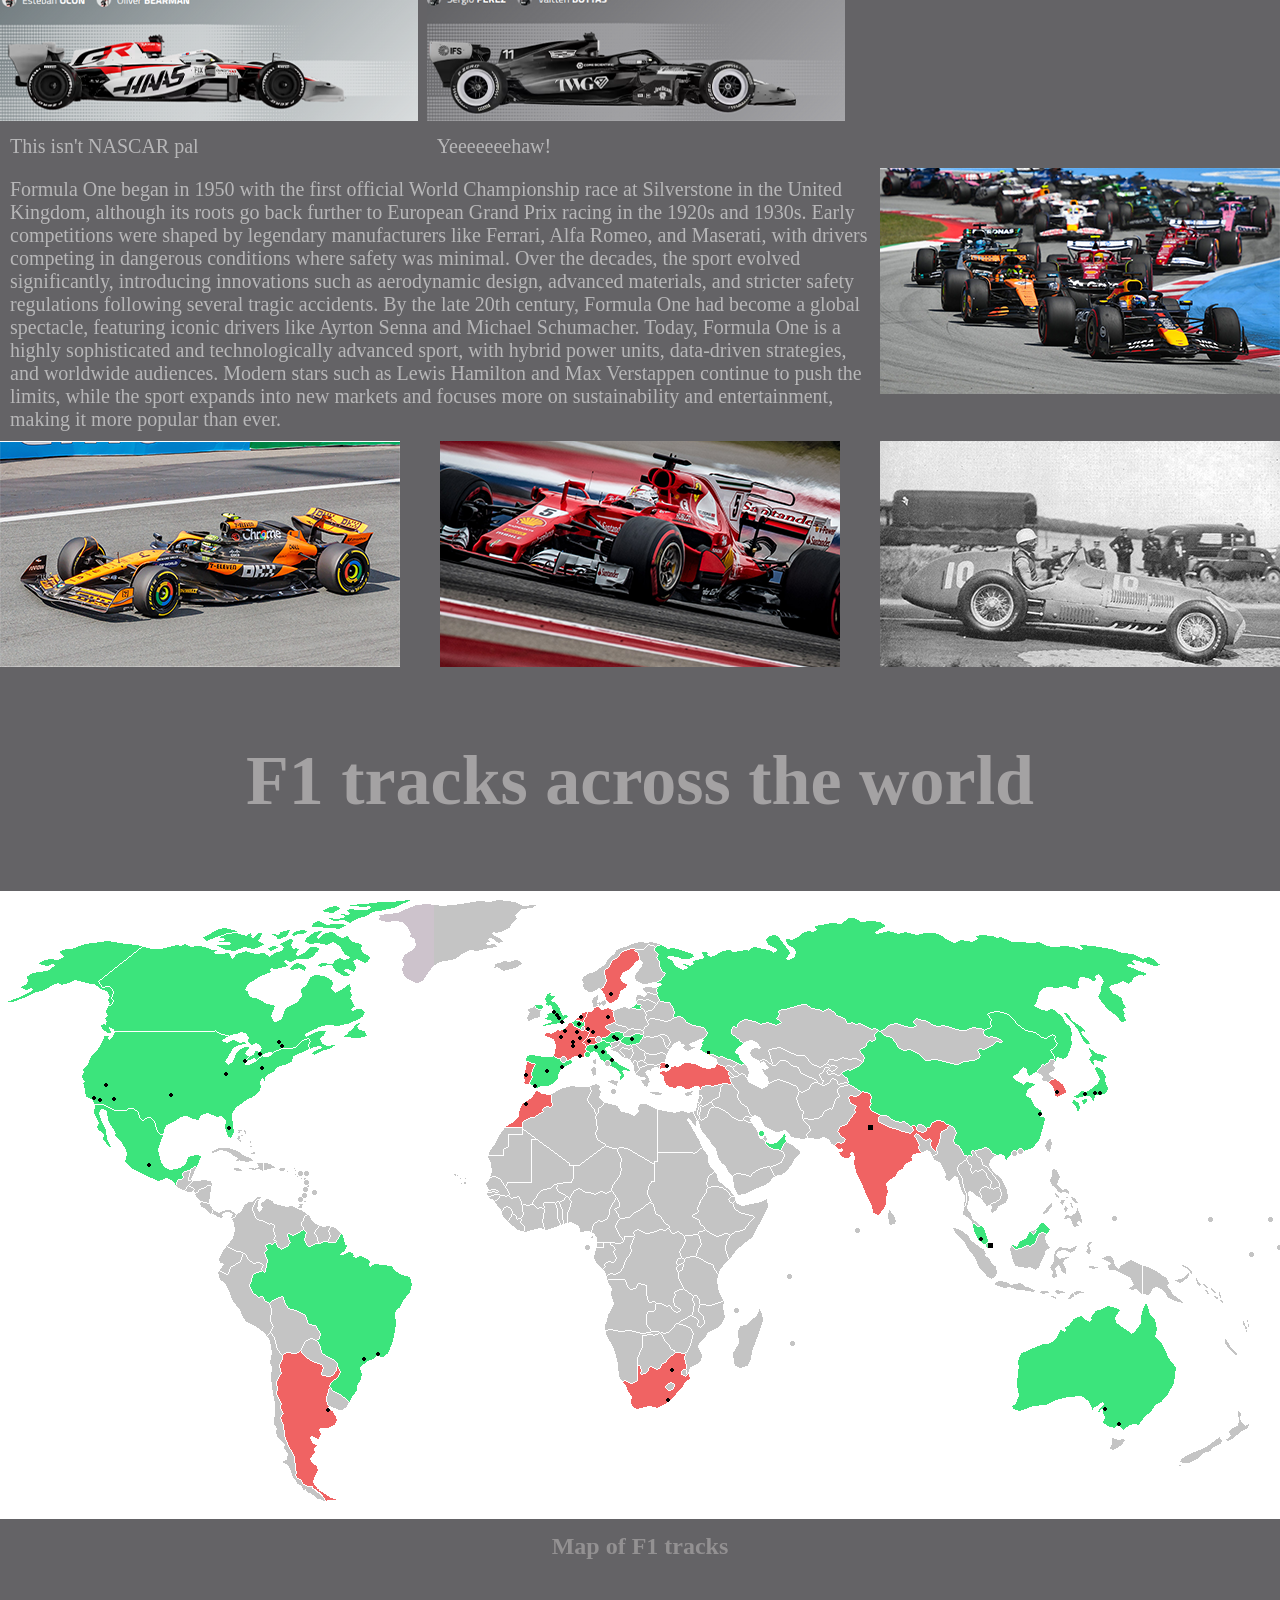
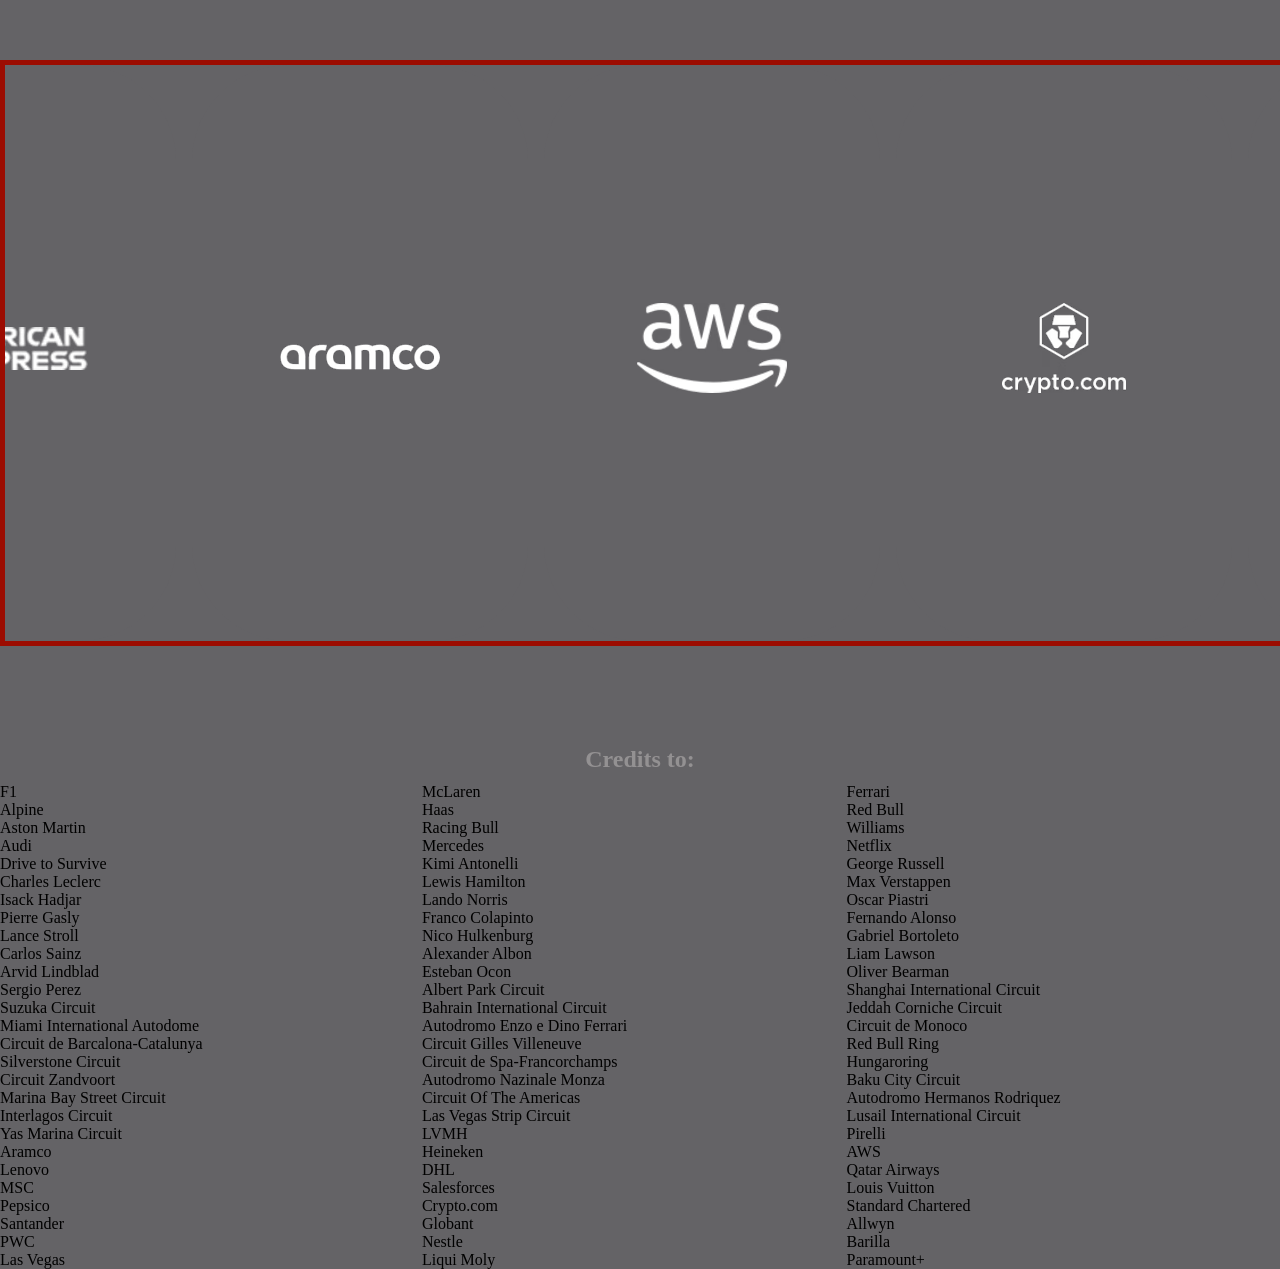
==== commit 5bab4b87: "Apr 23, 2026, 10:35 PM" ====
--- a/index.html
+++ b/index.html
@@ -1,5 +1,5 @@
 <!DOCTYPE html>
-<html>
+<html lang="en">
 <head>
 <title>F1 Page</title>
 <link href="style.css" rel="stylesheet">
@@ -73,7 +73,7 @@
 </div>
 
 <h3>F1 tracks across the world</h3>
-<img src="images/map.png" alt="map" width="100%">
+<img src="images/map.png" alt="map">
 <h2>Map of F1 tracks</h2>
 
  </nav>
@@ -210,8 +210,8 @@
    <div>Paramount+</div>
 
 </div>
+</footer>
 </main>
-</footer>
 </body>
 </html>
 
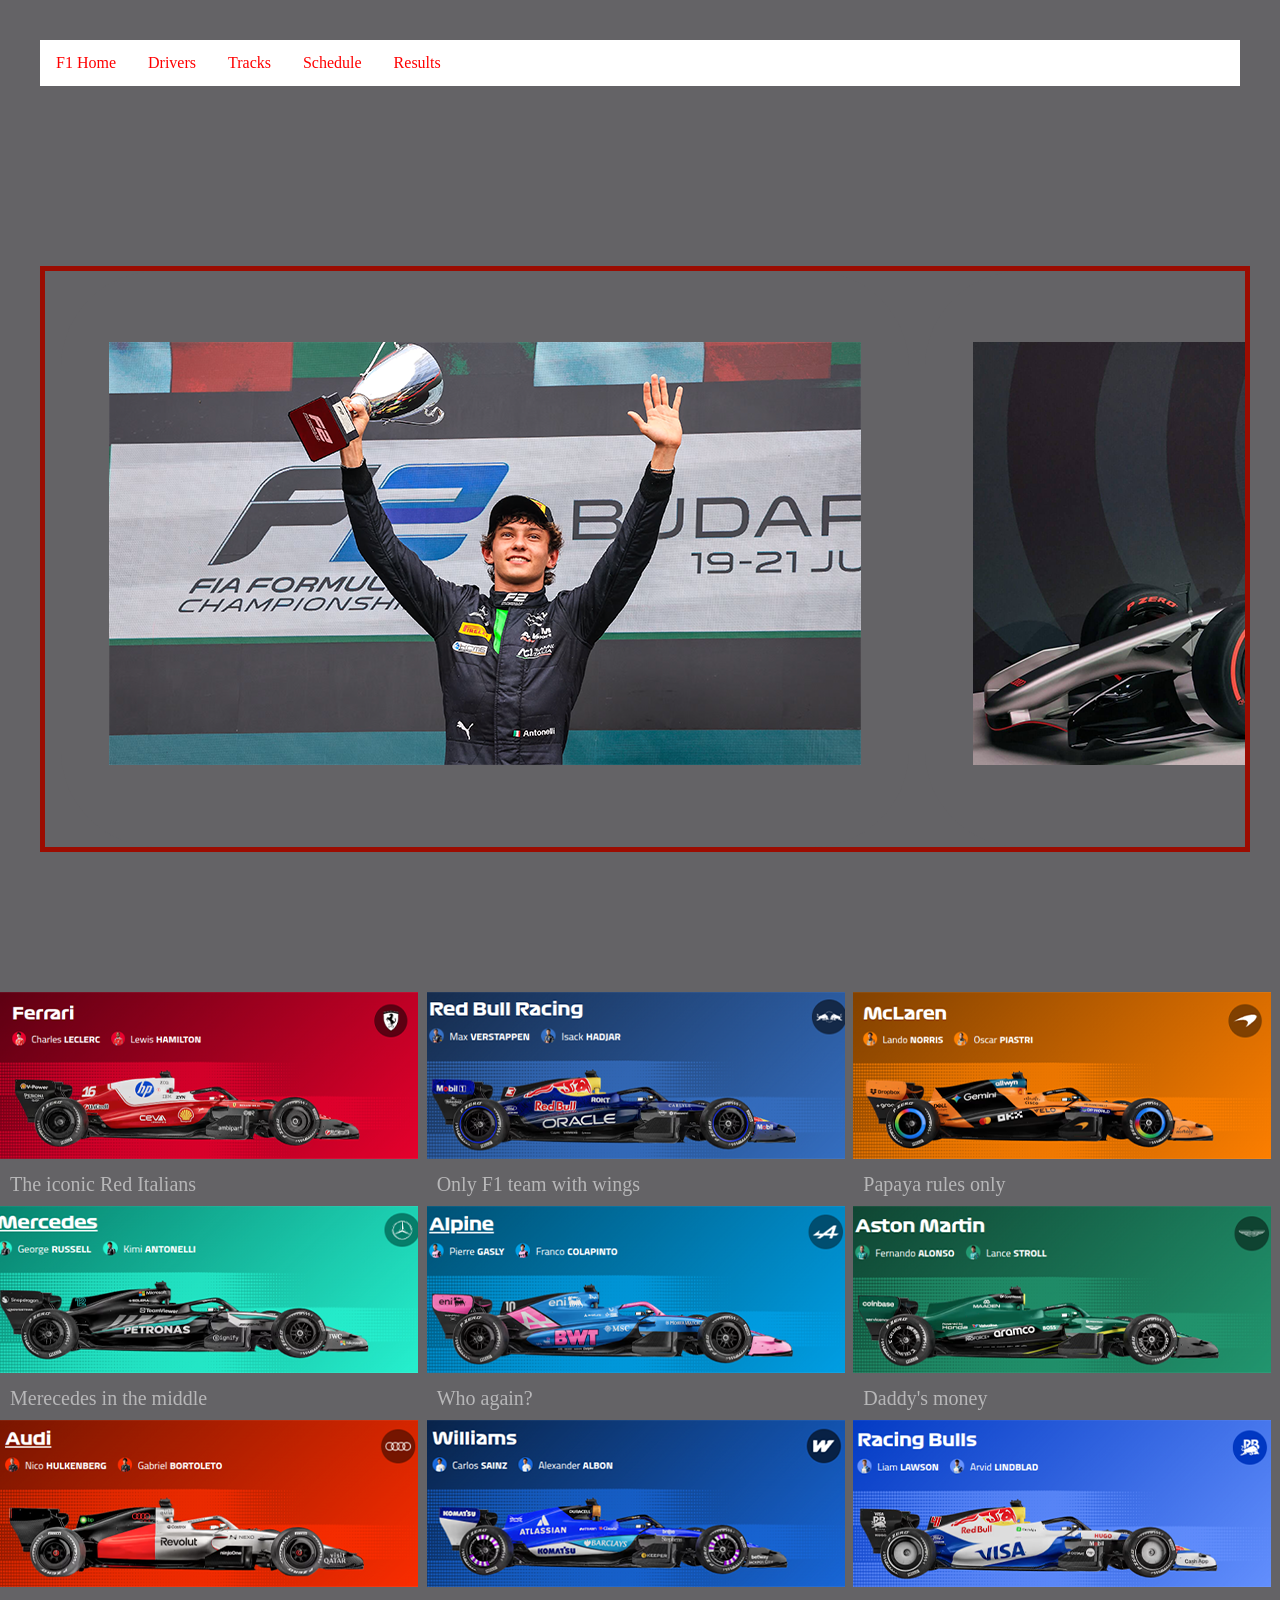
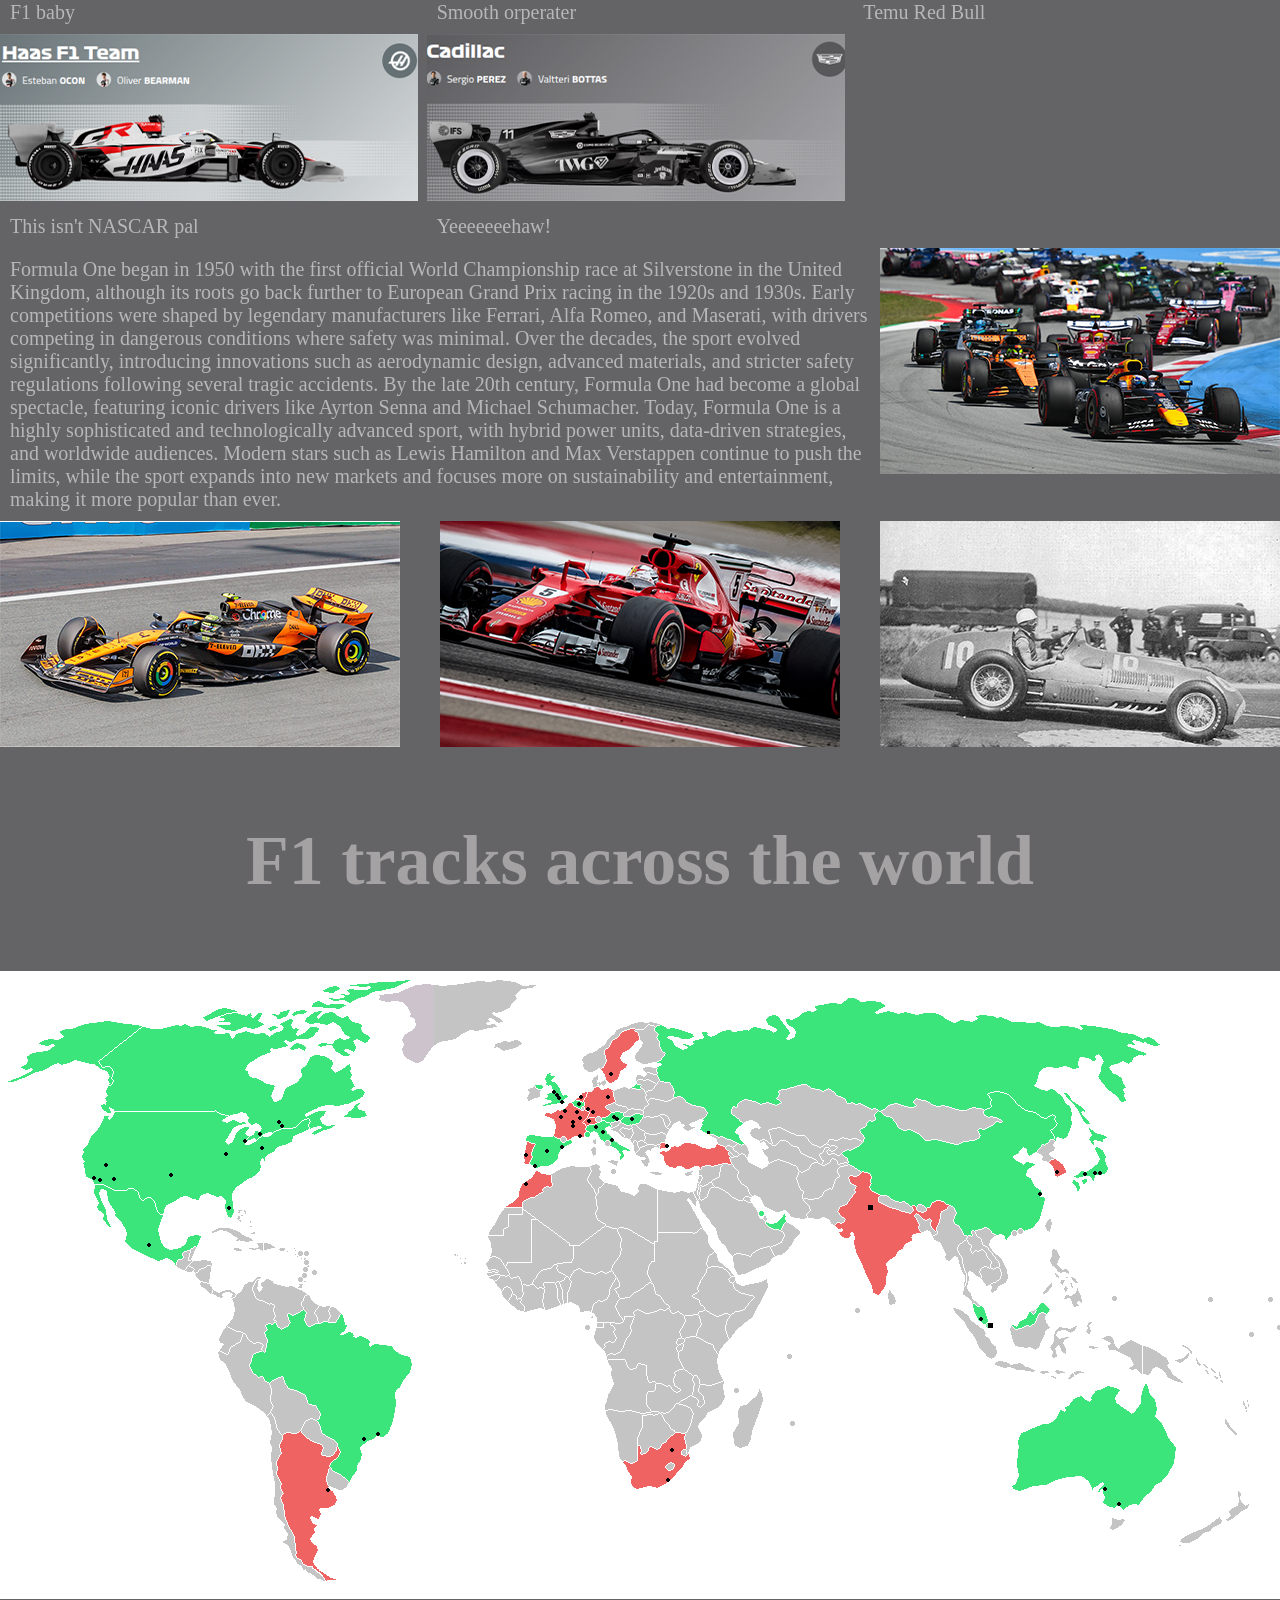
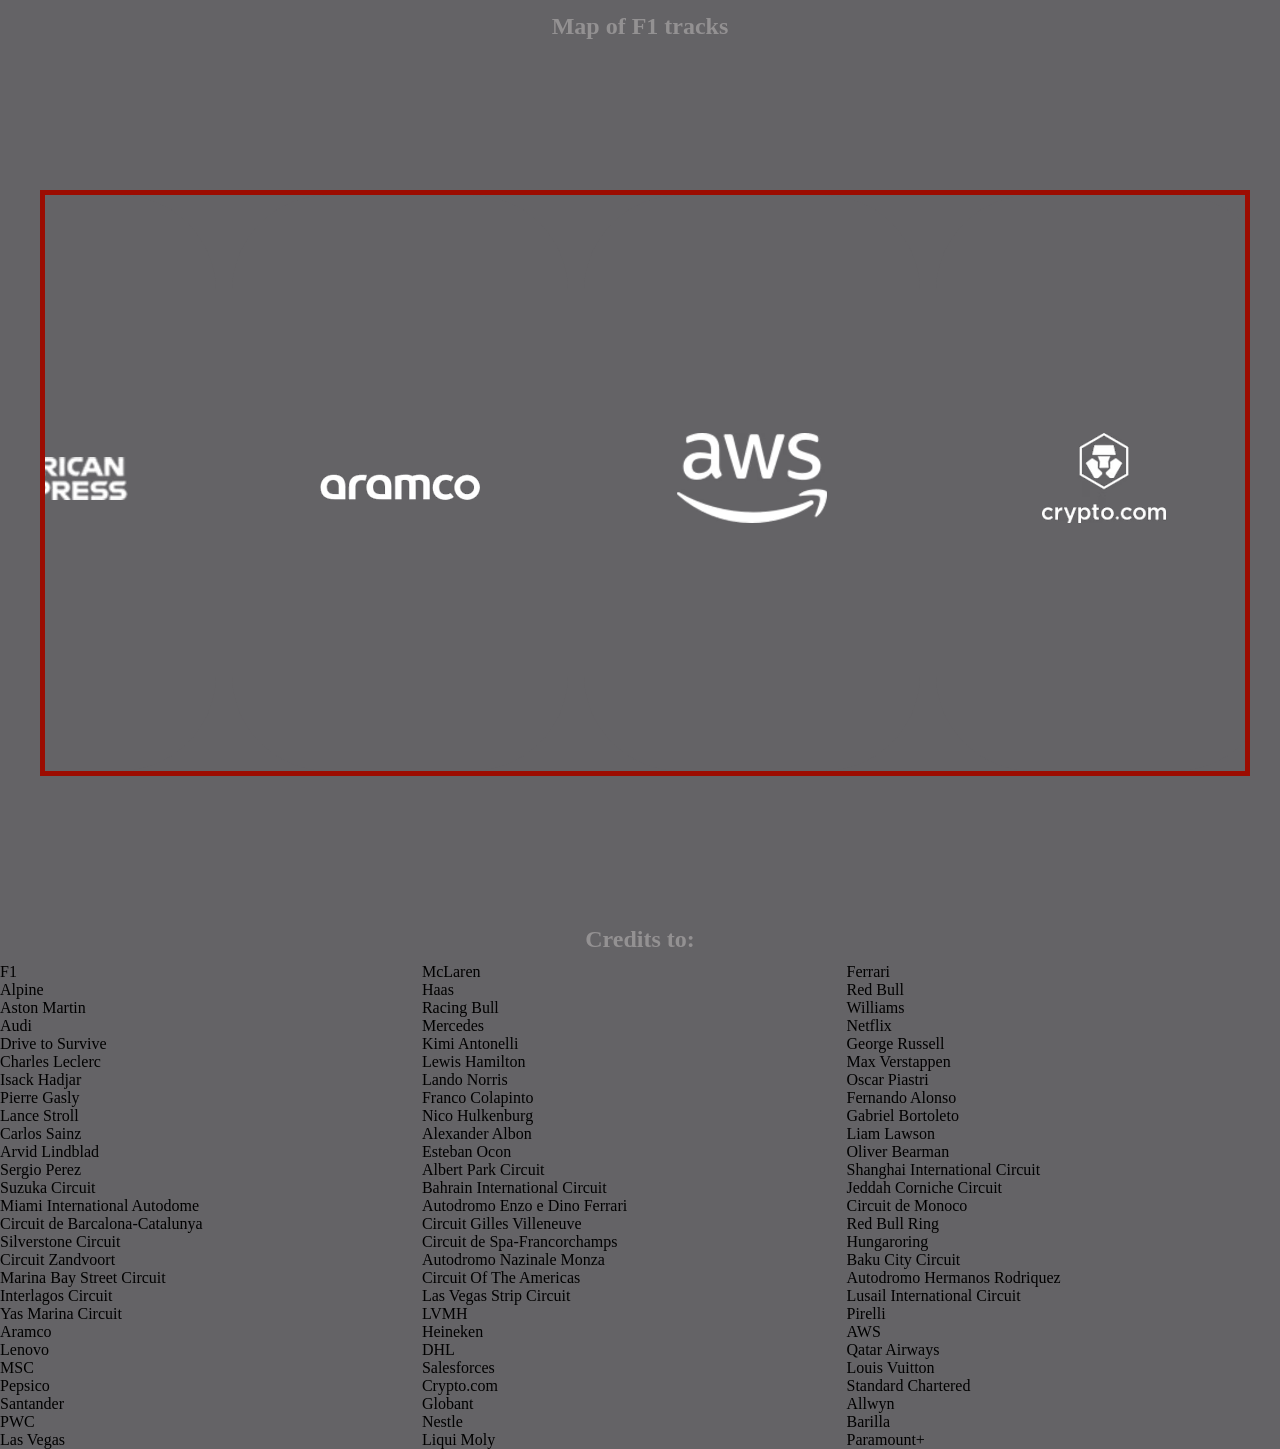
==== commit d779ce7a: "Apr 23, 2026, 10:47 PM" ====
--- a/index.html
+++ b/index.html
@@ -17,9 +17,10 @@
   <li><a href="schedule.html">Schedule</a></li>
    <li><a href="resuts.html">Results</a></li>
 </ul>
+</nav>
    
     
-</nav>
+<nav>
 <div class="carousel"> 
     <div class="group">
       <div class="card"><img src="images/trial.png" alt="Kimi"></div>
@@ -34,7 +35,8 @@
         <div class="card"><img src="images/season8.png" alt="Drive to survive"></div> 
      </div>   
     </div>
- 
+    </nav>
+
 
 <div class="container">
     <div><img src="images/fer.png" alt="Ferrari">
@@ -76,7 +78,7 @@
 <img src="images/map.png" alt="map">
 <h2>Map of F1 tracks</h2>
 
- </nav>
+<nav>
 <div class="carousel"> 
     <div class="group">
       <div class="card"><img src="images/lvmh.png" alt="Kimi"></div>
@@ -123,6 +125,7 @@
       <div class="card"><img src="images/TAGH_Shield_Monochrome_White-pw1.png" alt="Kimi"></div>
     </div>
     </div>
+    </nav>
 
     <footer>
     <h2>Credits to:</h2>
